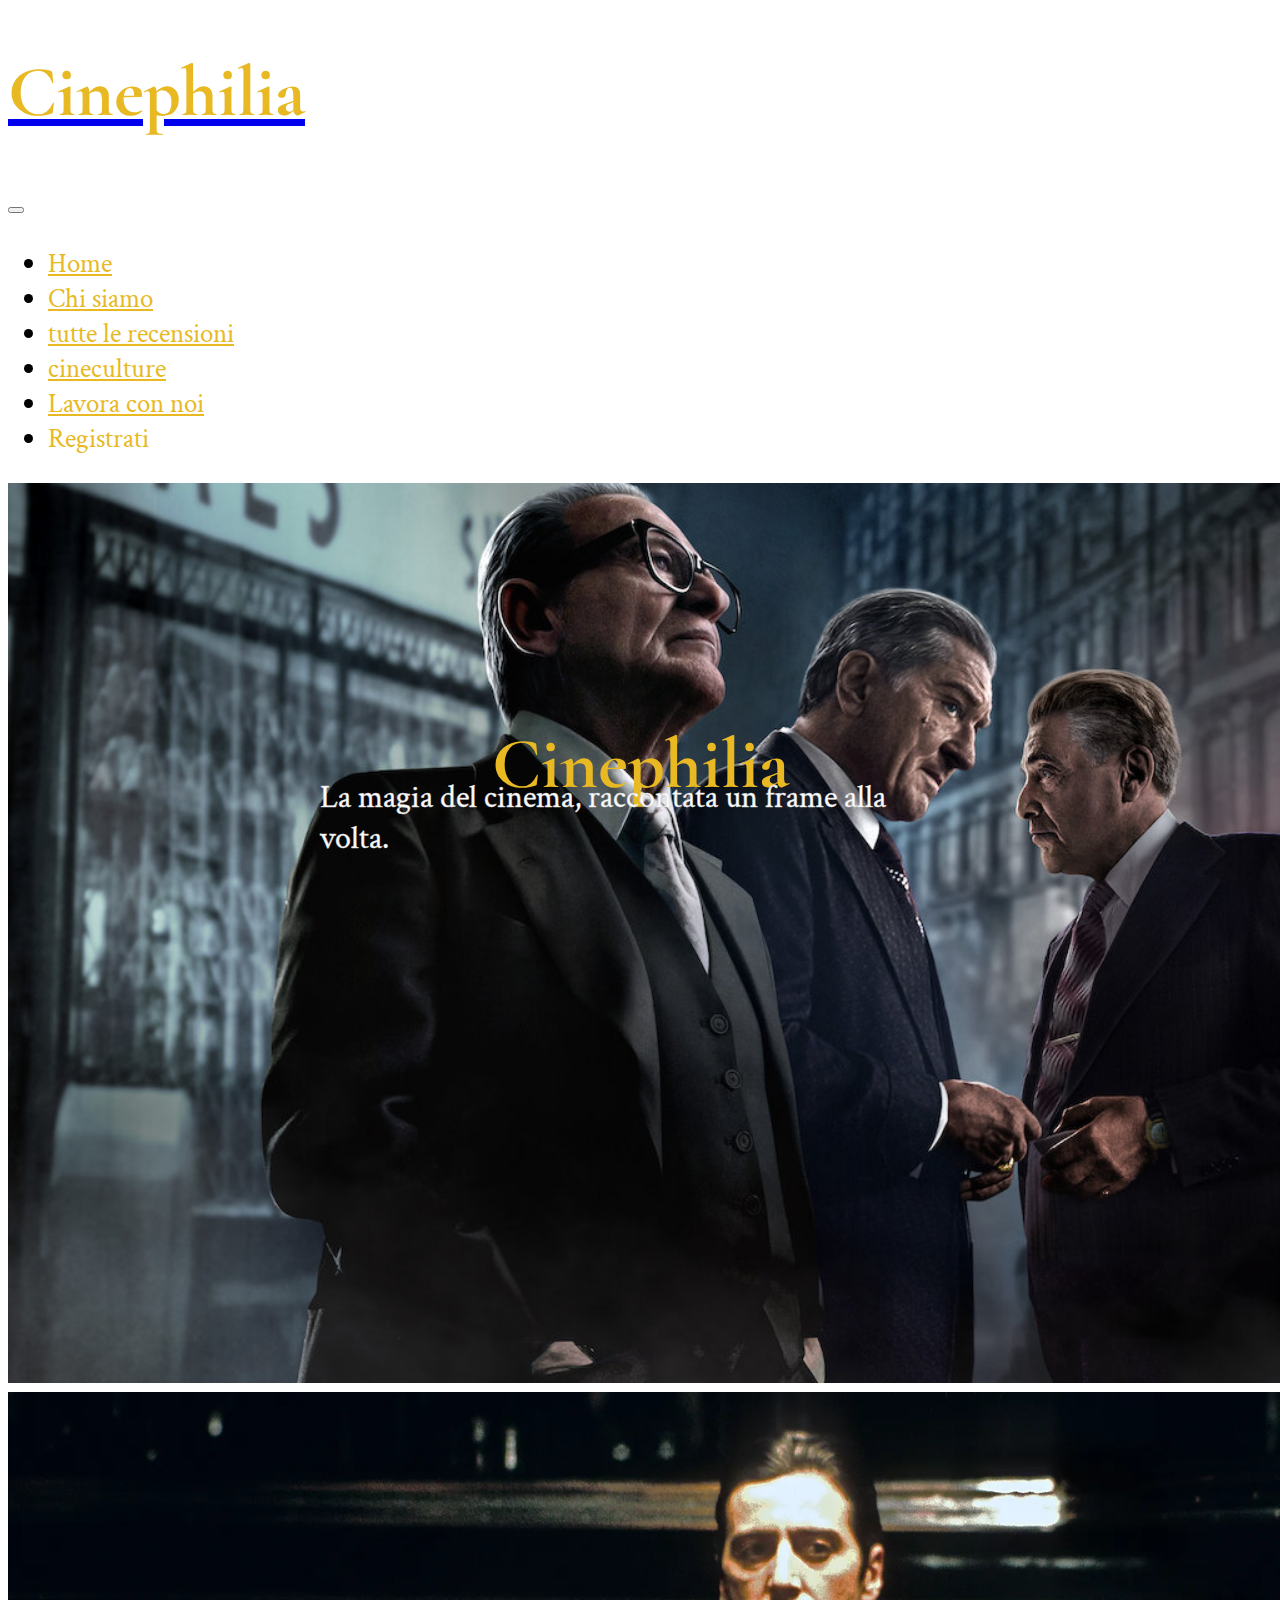
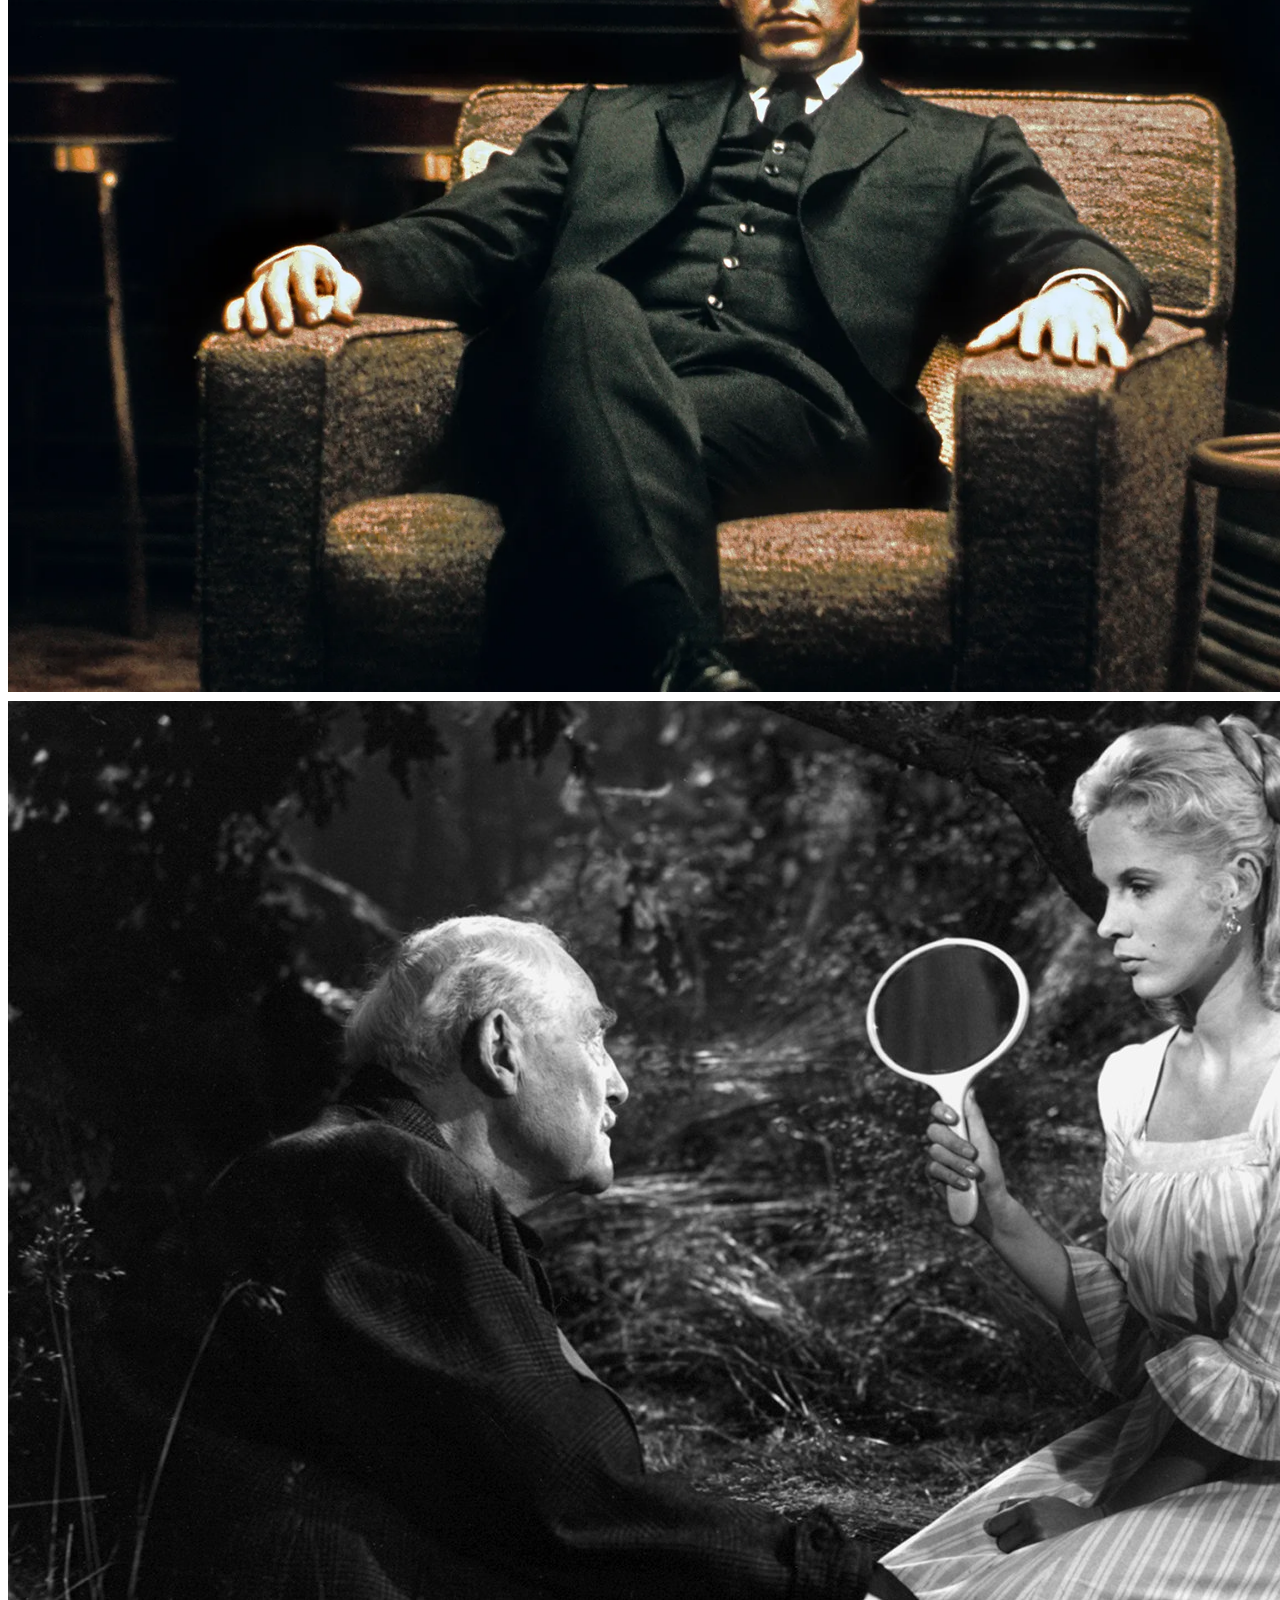
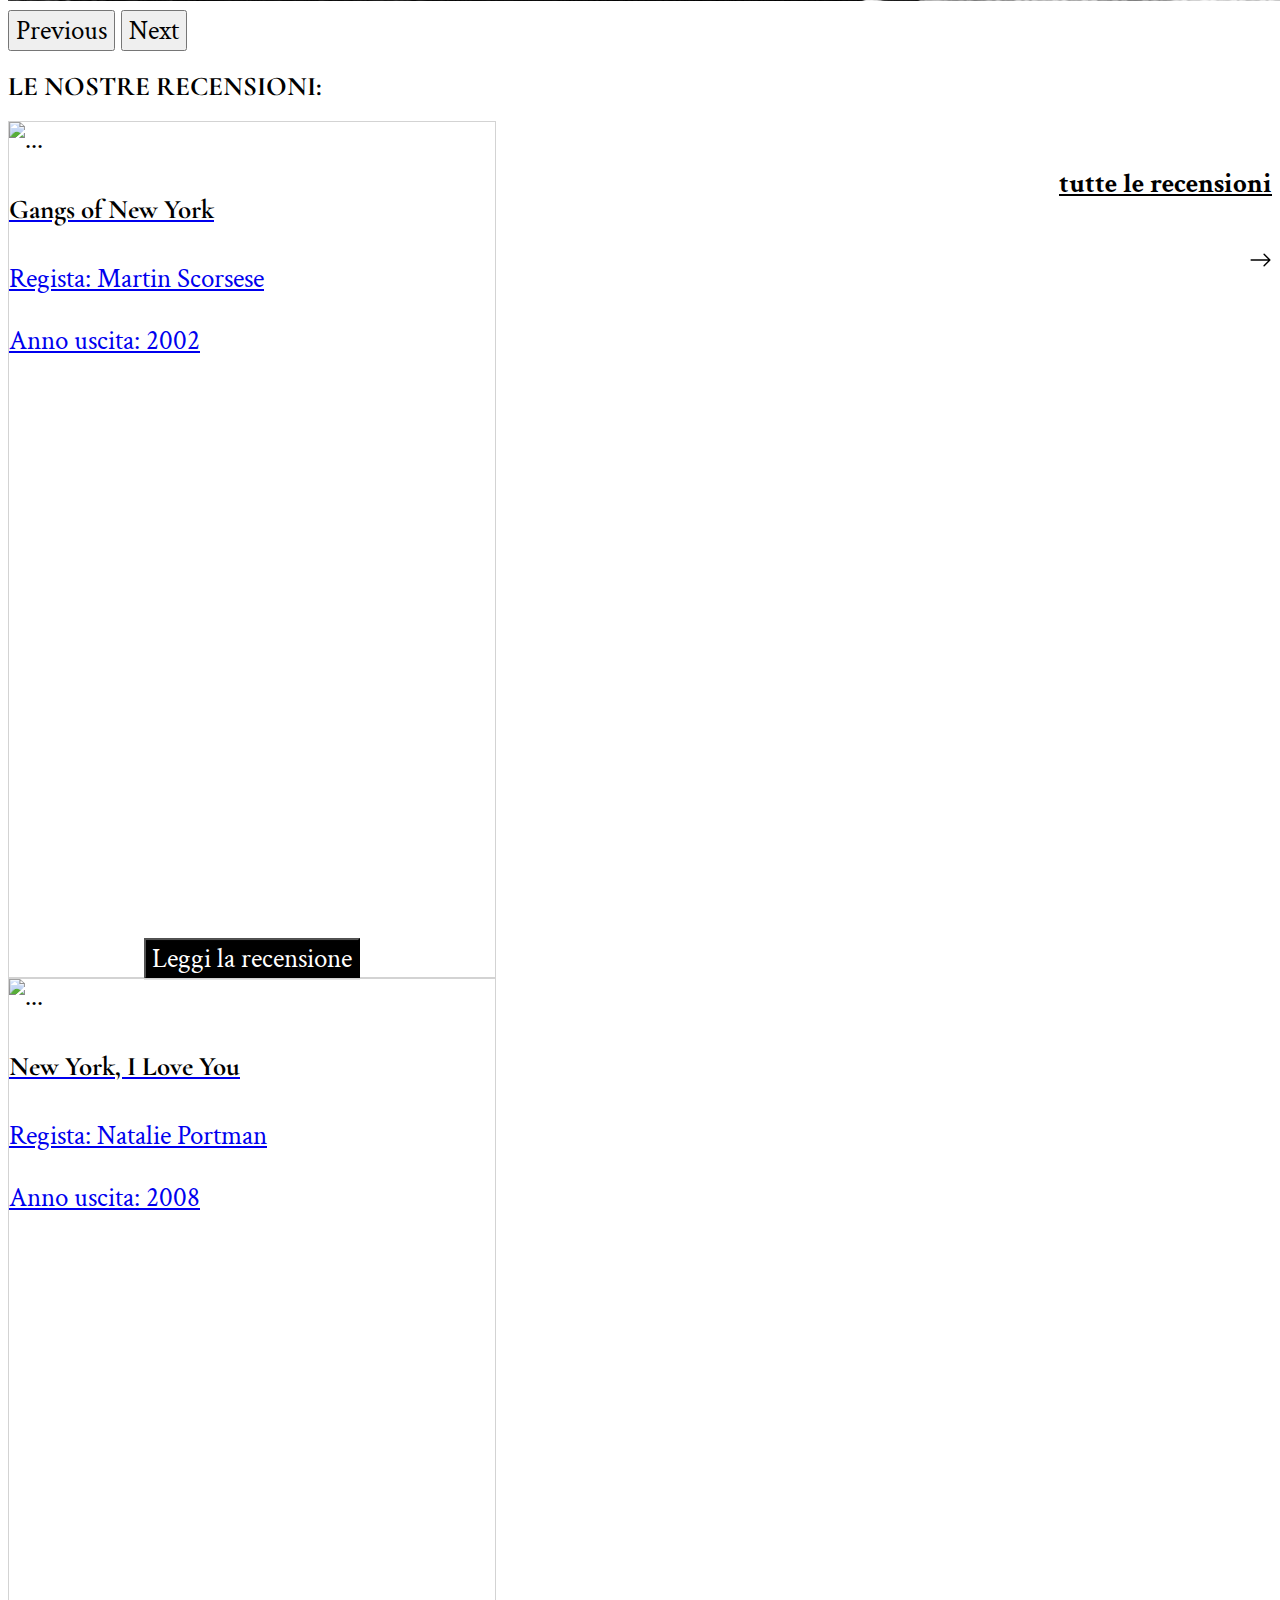
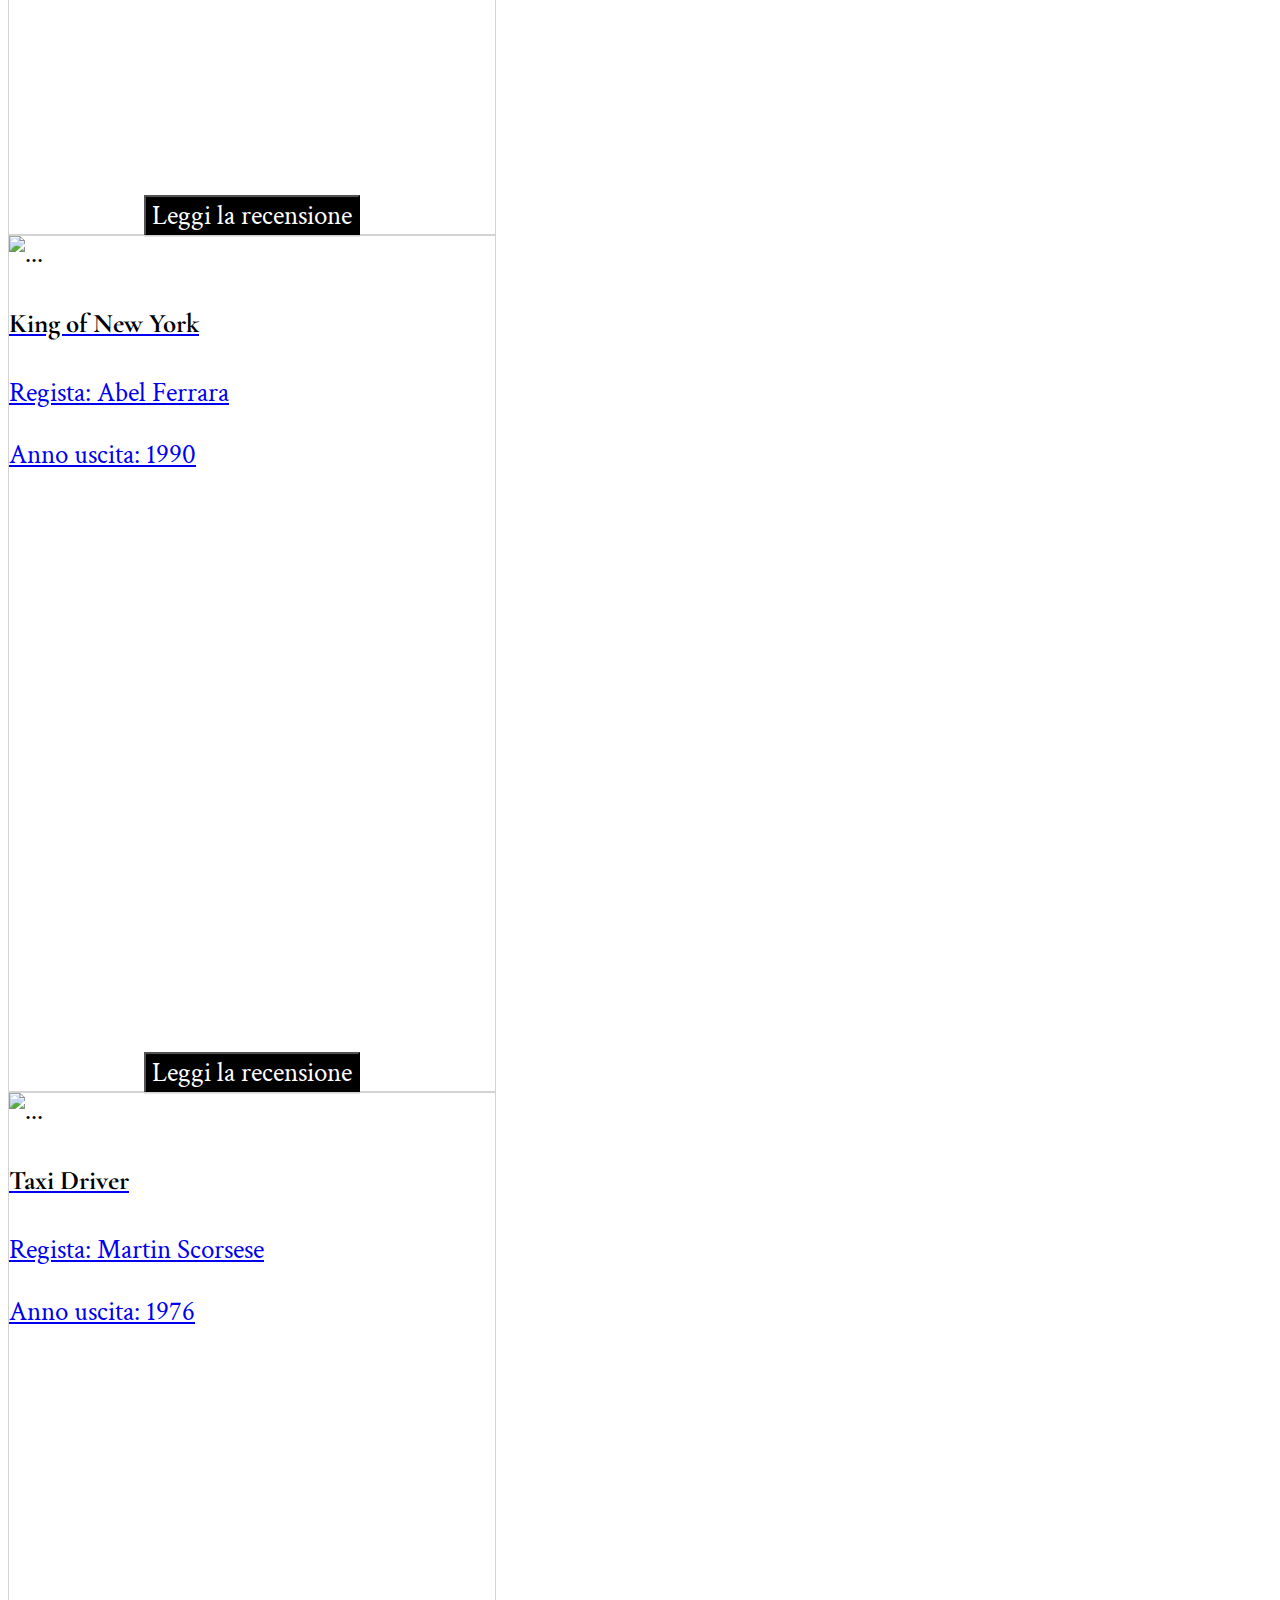
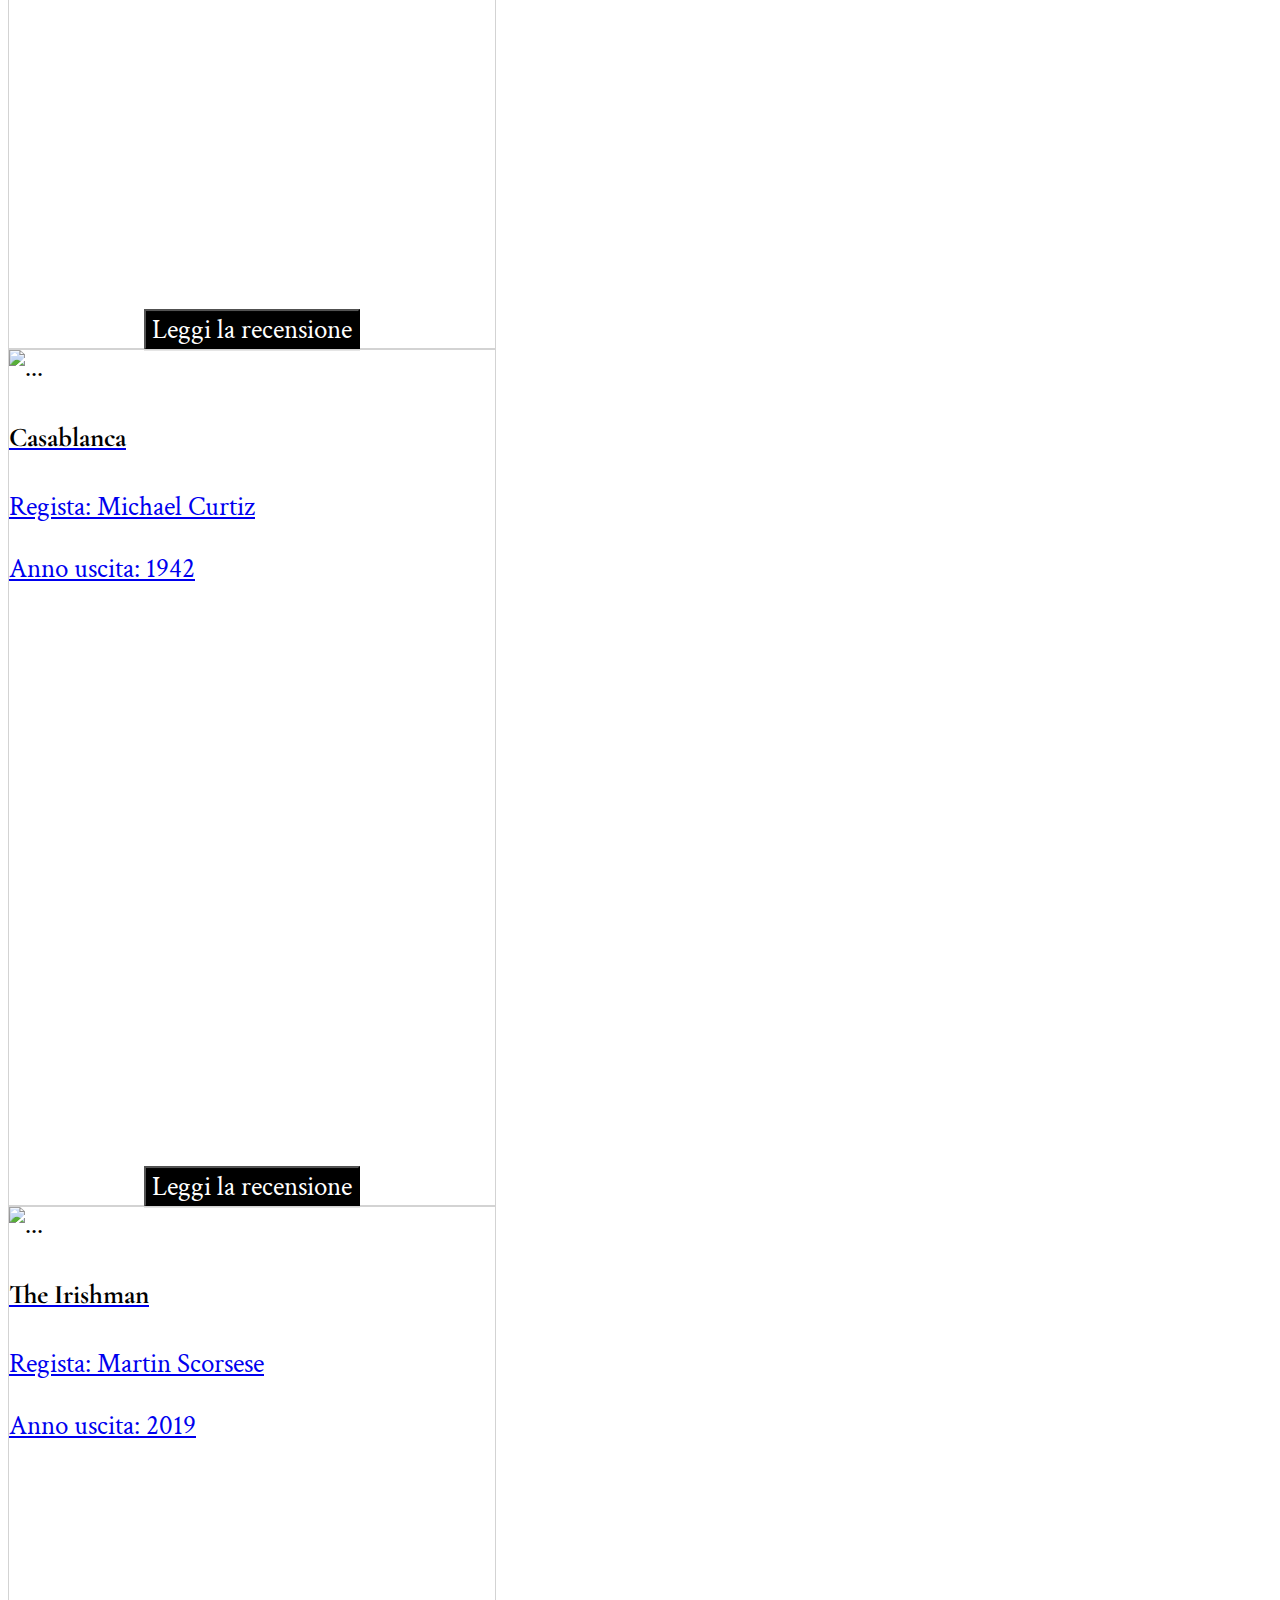
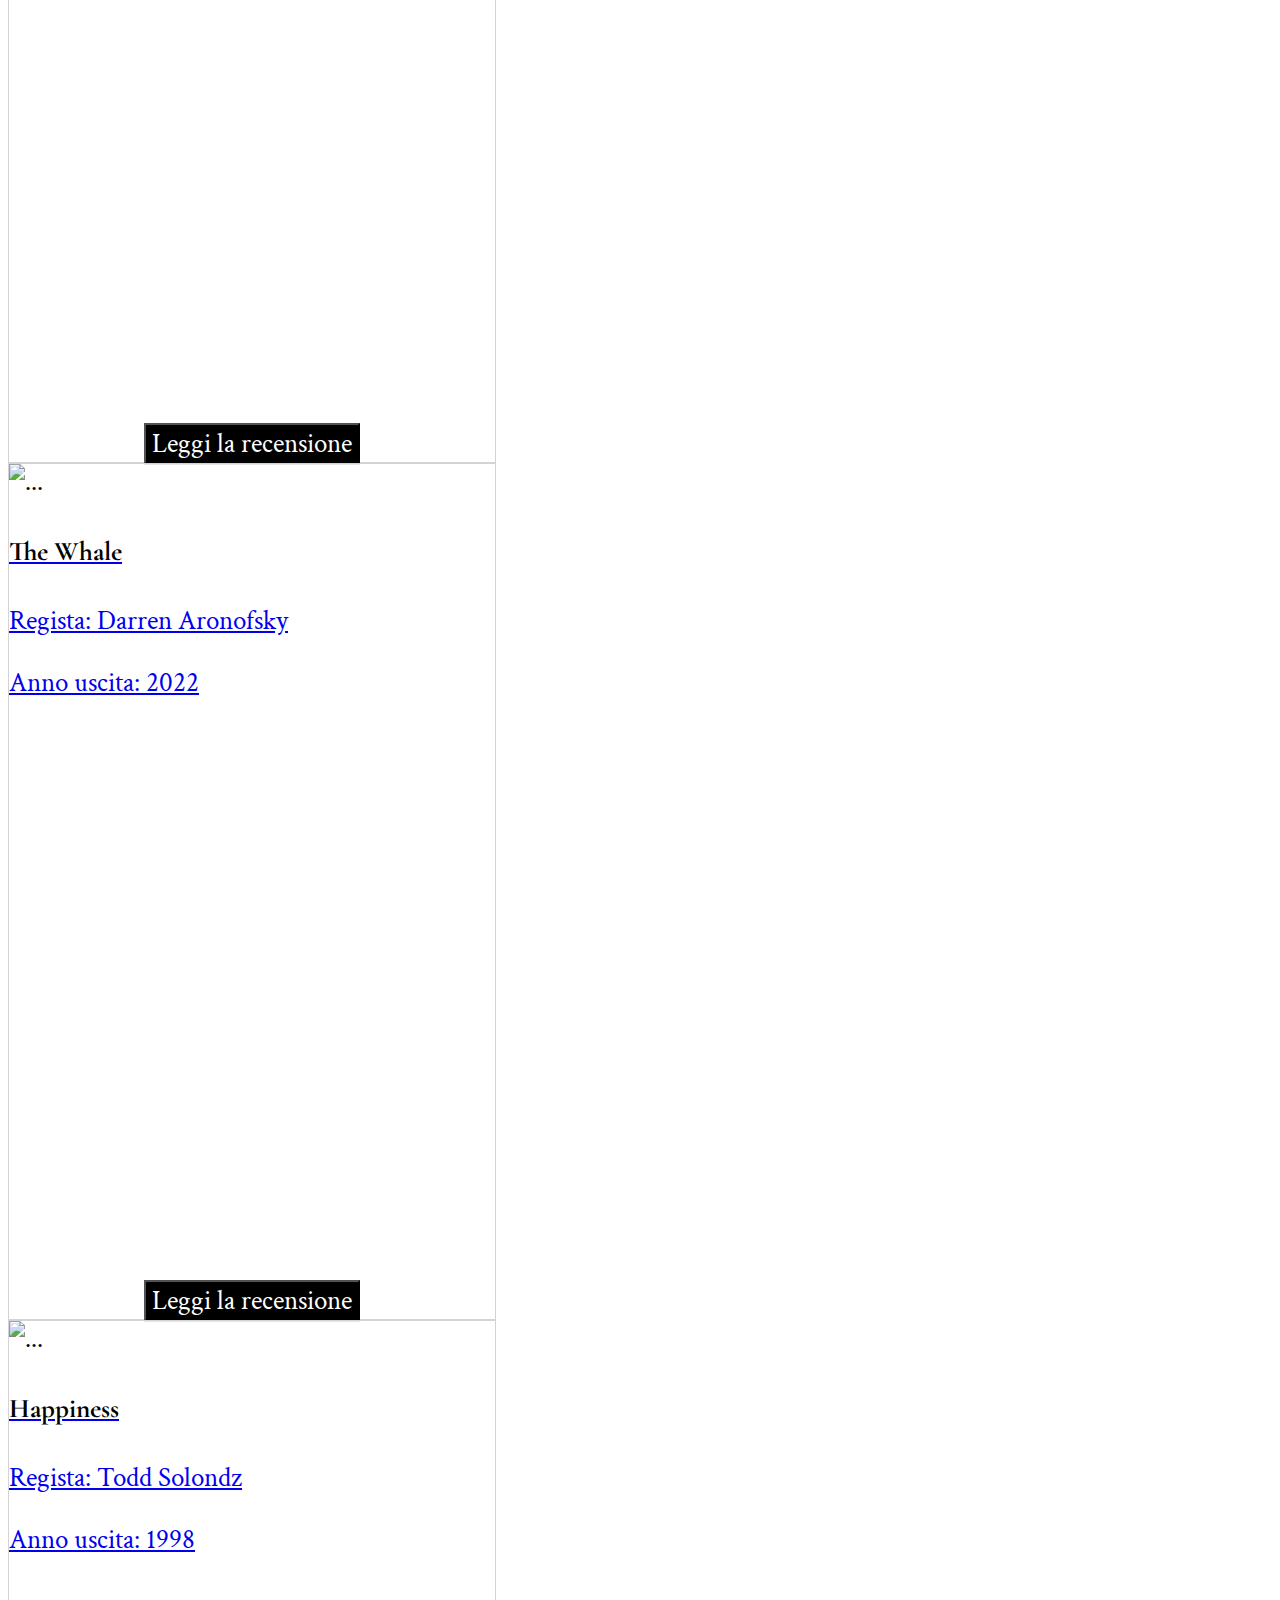
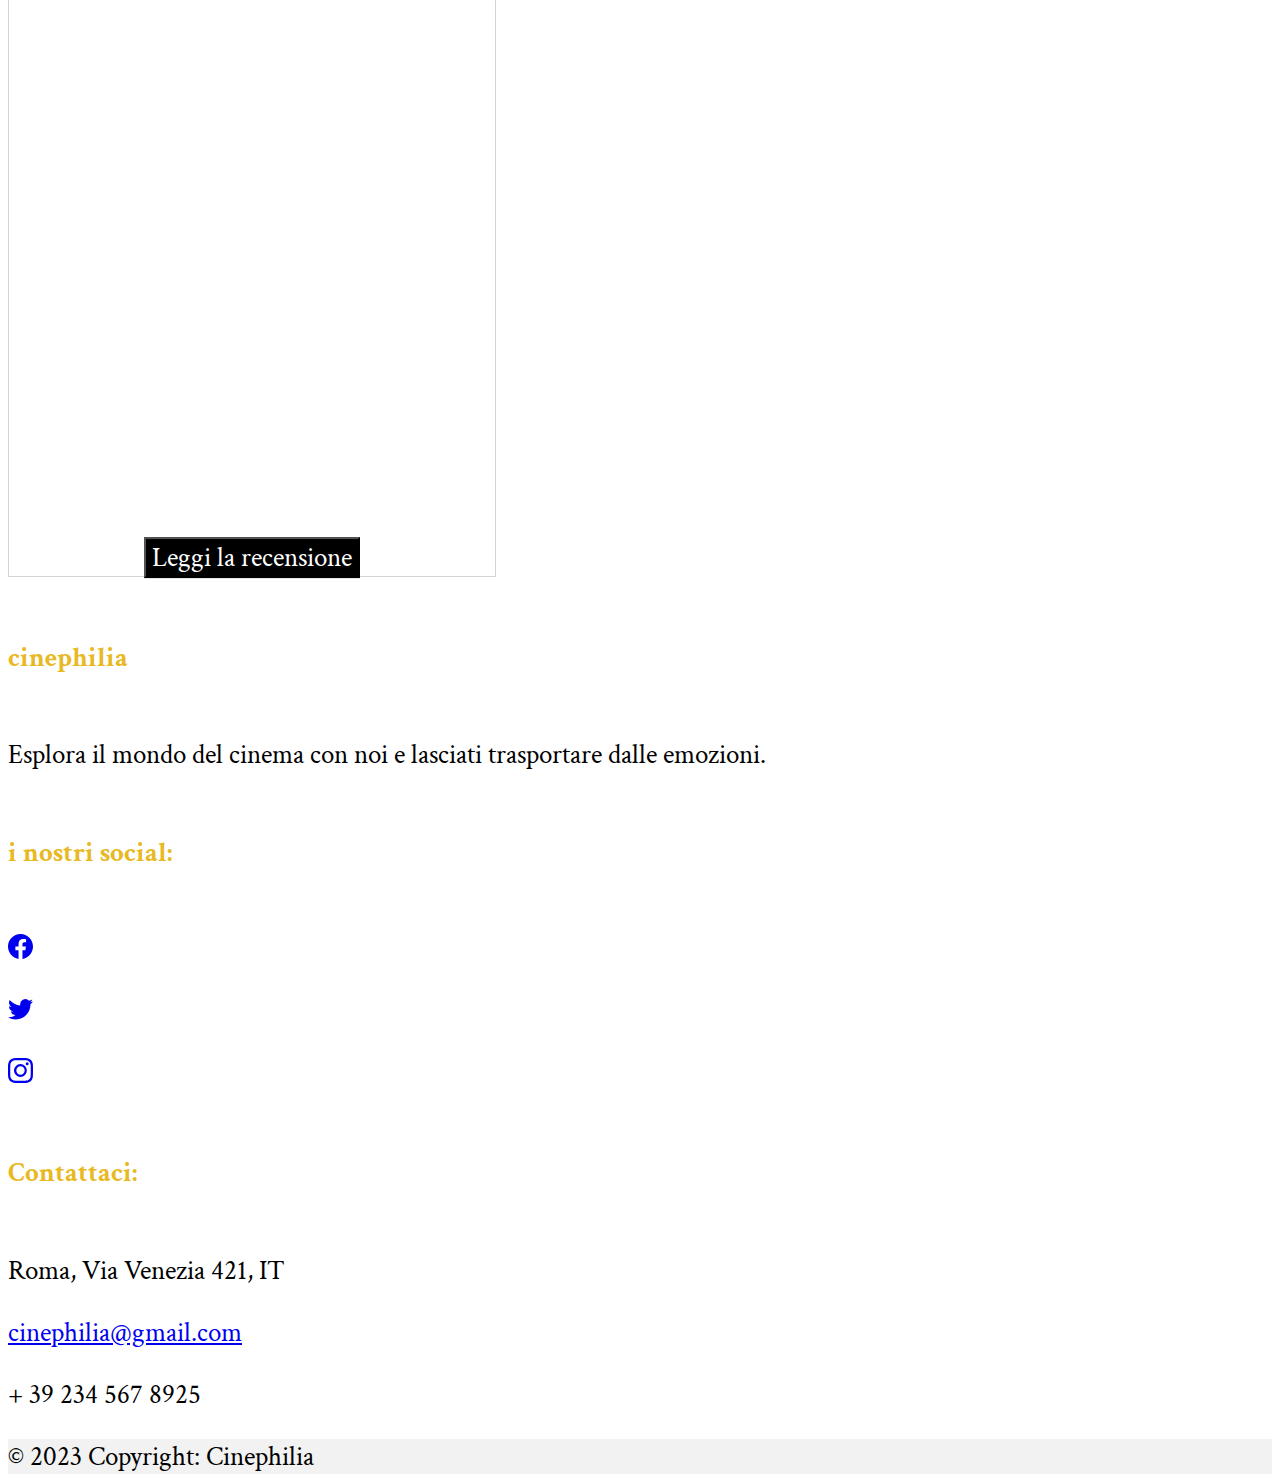
==== index.html @ 63e901d1 "messa online progetto" ====
<!DOCTYPE html>
<html lang="en">
<head>
    <meta charset="UTF-8">
    <meta http-equiv="X-UA-Compatible" content="IE=edge">
    <meta name="viewport" content="width=device-width, initial-scale=1.0">
    <link href="https://cdn.jsdelivr.net/npm/bootstrap@5.3.0-alpha1/dist/css/bootstrap.min.css" rel="stylesheet" integrity="sha384-GLhlTQ8iRABdZLl6O3oVMWSktQOp6b7In1Zl3/Jr59b6EGGoI1aFkw7cmDA6j6gD" crossorigin="anonymous">
    <link rel="stylesheet" href="style.css">
    <title>Cinephilia</title>
    <link rel="icon" type="image/x-icon" href="logosito.png">
    <link rel="preconnect" href="https://fonts.googleapis.com">
    <link rel="preconnect" href="https://fonts.gstatic.com" crossorigin>
    <link href="https://fonts.googleapis.com/css2?family=Crimson+Text&display=swap" rel="stylesheet">
    <link rel="preconnect" href="https://fonts.googleapis.com">
    <link rel="preconnect" href="https://fonts.gstatic.com" crossorigin>
    <link href="https://fonts.googleapis.com/css2?family=Cormorant+Garamond:wght@700&display=swap" rel="stylesheet">
</head>
    <body>
      <!-- titolo sito cliccabile -->
    
      <div class="bg-black text-center border-bottom border-white py-3">
        <a href="homepage.html" class="text-decoration-none">
          <h1 class="fonttitolo mb-0 border-bottom-light colorgold intestazionesito">Cinephilia</h1>
        </a>
      </div>

    <!-- navbar -->
    <nav class="navbar navbar-expand-lg bg-black border-bottom border-white navbarsticky">
      <div class="container-fluid">
        <button class="navbar-toggler tastonavbarmobile" type="button" data-bs-toggle="collapse" data-bs-target="#navbarNav" aria-controls="navbarNav" aria-expanded="false" aria-label="Toggle navigation">
          <span class="navbar-toggler-icon"></span>
        </button>
        <div class="collapse navbar-collapse" id="navbarNav">
          <ul class="navbar-nav mx-auto text-uppercase">
            <li class="nav-item">
              <a class="nav-link colorgold mx-3 navbarlinks" aria-current="page" href="homepage.html">Home</a>
            </li>
            <li class="nav-item">
              <a class="nav-link colorgold mx-3 navbarlinks" href="chisiamo.html">Chi siamo</a>
            </li>
            <li class="nav-item">
              <a class="nav-link colorgold mx-3 navbarlinks" href="tutteLeRecensioni.html">tutte le recensioni</a>
            </li>
            <li class="nav-item">
              <a class="nav-link colorgold mx-3 navbarlinks" href="cineCulture.html">cineculture</a>
            </li>
            <li class="nav-item">
              <a class="nav-link colorgold mx-3 navbarlinks " href="lavoraConNoi.html">Lavora con noi</a>
            </li>
             <li class="nav-item my-auto iconautentenavbar me-0">
              <a class="nav-link colorgold mx-3 navbarlinks iconautentenavbar px-0 me-0" id="user-icon">Registrati</a>
            </li>
          </ul>
        </div>
      </div>
    </nav>
  

    <!-- carosello con immagini -->
    <div id="carouselExampleFade" class="carousel slide carousel-fade">
        <div class="carousel-inner">
          <div class="carousel-item active d-relative">
                <img src="irishman2.jpg " class="d-block w-100 imgcarosello" alt="...">
              </div>
              <div class="carousel-item">
                <img src="padrino2.webp" class="d-block w-100 imgcarosello" alt="...">
              </div>
              <div class="carousel-item">
                <img src="postodellefragole2.jpeg" class="d-block w-100 imgcarosello" alt="...">
              </div>
              <h1 class="colorgold titolocarosello text-center py-3 fonttitolo">Cinephilia</h1>
              <span class="sottotitolocarosello text-white py-2 fontarticoli w-100 text-center">La magia del cinema, raccontata un frame alla volta.</span>
          </div>
        
        <button class="carousel-control-prev" type="button" data-bs-target="#carouselExampleFade" data-bs-slide="prev">
          <span class="carousel-control-prev-icon tastoprevcarosello" ></span>
          <span class="visually-hidden">Previous</span>
        </button>
        <button class="carousel-control-next" type="button" data-bs-target="#carouselExampleFade" data-bs-slide="next">
          <span class="carousel-control-next-icon tastonextcarosello" aria-hidden="true"></span>
          <span class="visually-hidden">Next</span>
        </button>
    </div>
    <!-- titolo sezione articoli -->
    <h1 class="text-center fonttitolo py-3 d-relative">
      LE NOSTRE RECENSIONI:
      
    </h1>
      
    <!-- contenitore con le card creata con javascript -->
      <div class="container containerarticoli px-0"> 
        <!-- card create con js -->
        <div class="col-10 col-sm-12 col-md-12">
          <a href="tutteLeRecensioni.html" class="text-decoration-none w-100 arrowhomepage my-0 mx-0">
            <h5 class="d-inline">tutte le recensioni</h5>
            <svg xmlns="http://www.w3.org/2000/svg" width="23" height="28" fill="currentColor" class="bi bi-arrow-right" viewBox="0 0 16 16">
              <path fill-rule="evenodd" d="M1 8a.5.5 0 0 1 .5-.5h11.793l-3.147-3.146a.5.5 0 0 1 .708-.708l4 4a.5.5 0 0 1 0 .708l-4 4a.5.5 0 0 1-.708-.708L13.293 8.5H1.5A.5.5 0 0 1 1 8z"/>
            </svg>
          </a>
        </div>
        
      </div>

      


<!-- form registrazione utente visibile al click sull'icona utente -->
<div id="registration-form" class="registration-form d-relative" style="display:none;">
  <form onsubmit="return validateForm()" class="rounded-0 px-0 py-0 d-relative formregistrati">
    <a id="close-icon" class="fa fa-times text-decoration-none text-black iconachiusura mx-0 my-0 px-0 py-0"> <!-- icona per chiudere il form -->
      <svg xmlns="http://www.w3.org/2000/svg" width="20" height="20" fill="currentColor" class="bi bi-x-lg mx-1 my-1" viewBox="0 0 16 16">
        <path d="M2.146 2.854a.5.5 0 1 1 .708-.708L8 7.293l5.146-5.147a.5.5 0 0 1 .708.708L8.707 8l5.147 5.146a.5.5 0 0 1-.708.708L8 8.707l-5.146 5.147a.5.5 0 0 1-.708-.708L7.293 8 2.146 2.854Z"/>
      </svg>
    </a> 
    <h2 class="colorgold fontitotlo mt-2">Cinephilia</h2>
    <h4 class="mx-2">Registrati</h4>
    <div class="contenitoreinputform mx-auto">
      <label for="username" class="">Nome utente:</label>
      <input type="text" id="username" name="username" class="rounded-0" required>
      <label for="email" class="">Email:</label>
      <input type="email" id="email" name="email" class="rounded-0" required>
      <label for="password" >Password:</label>
      <input type="password" id="password" name="password" required class="rounded-0">
      <label for="password" class="">Conferma Password:</label>
      <input type="password" id="passwordconfirm" name="passwordconfirm" required class="rounded-0">
      <div class="password-toggle-icon fa fa-eye mostrapassword">Mostra password</div>
      
      <button type="submit" class="rounded-0 py-1 px-3 btn mb-2 mt-5 tastoregistrazione d-block mx-auto">Registrati</button>
      <p>Sei già registrato? <a href="#" id="login-link" class="tastoaccedi mb-0 pb-0">Accedi</a></p>
      <p class="alerterroreregistrazione py-0 mt-0 mb-0 w-100"></p> 
    </div>
  </form>
</div>

<!-- form di login nascosto -->
<div id="login-form" class="registration-form d-relative" style="display:none;">
  
  <form class="d-relative px-0 py-0 rounded-0 formregistrati">
    <a id="close-icon-2" class="fa fa-times text-decoration-none text-black iconachiusura mx-0 my-0 px-0 py-0"> <!-- icona per chiudere il form -->
      <svg xmlns="http://www.w3.org/2000/svg" width="20" height="20" fill="currentColor" class="bi bi-x-lg mx-1 my-1" viewBox="0 0 16 16">
        <path d="M2.146 2.854a.5.5 0 1 1 .708-.708L8 7.293l5.146-5.147a.5.5 0 0 1 .708.708L8.707 8l5.147 5.146a.5.5 0 0 1-.708.708L8 8.707l-5.146 5.147a.5.5 0 0 1-.708-.708L7.293 8 2.146 2.854Z"/>
      </svg>
    </a> 
    <h2 class="colorgold fontitotlo mt-2">Cinephilia</h2>
    <h4 class="mx-2">Accedi</h4>
    <div class="contenitoreinputform mx-auto">
        <label for="email">Email:</label>
        <input type="email" id="email-login" name="email" class="rounded-0" required>
        <label for="password">Password:</label>
        <input type="password" id="password-login" name="password" class="rounded-0" required>
        <div class="password-toggle-icon fa fa-eye mostrapasswordlogin">Mostra password</div>
        <button type="submit" class="rounded-0 py-2 px-3 btn my-2 tastoregistrazione d-block mx-auto mt-5">Accedi</button>
        <p class="pb-3 mb-0">Sei già registrato? <a href="#" id="register-link" class="tastoaccedi">registrati</a></p>
    </div>
  </form>
</div>



    <!-- Footer-->
    <footer class="text-center text-lg-start bg-black pb-2">
      <!-- Section: Links  -->
      <section class="">
        <div class="container text-center text-md-start mt-5">
          <!-- Grid row -->
          <div class="row mt-3">
            <!-- Grid column -->
            <div class="col-10 col-md-3 col-lg-4 col-xl-3 mx-auto mb-4 text-center pt-2">
              <!-- Content -->
              <h6 class="text-uppercase fw-bold mt-4 mb-2">
                <span class="fas fa-gem me-3 colorgold fontitolo">cinephilia</span>
              </h6>
              <p class="text-white fontarticoli">
                Esplora il mondo del cinema con noi e lasciati trasportare dalle emozioni.
              </p>
            </div>
            <!-- Grid column -->

            <!-- Grid column -->
            <div class="col-10 col-md-4 col-lg-3 col-xl-4 mx-auto mb-4 text-center pt-2">
              <!-- Links -->
              <h6 class="text-uppercase colorgold mt-4 mb-3 fw-bold fonttiolo">
                i nostri social:
              </h6>
              <p class="text-center d-inline mx-2">
                 <!-- Facebook -->
                  <a href="https://it-it.facebook.com/" target="_blank" class="text-decoration-none text-white mx-2 py-2">
                    <svg xmlns="http://www.w3.org/2000/svg" width="25" height="25" fill="currentColor" class="bi bi-facebook" viewBox="0 0 16 16">
                      <path d="M16 8.049c0-4.446-3.582-8.05-8-8.05C3.58 0-.002 3.603-.002 8.05c0 4.017 2.926 7.347 6.75 7.951v-5.625h-2.03V8.05H6.75V6.275c0-2.017 1.195-3.131 3.022-3.131.876 0 1.791.157 1.791.157v1.98h-1.009c-.993 0-1.303.621-1.303 1.258v1.51h2.218l-.354 2.326H9.25V16c3.824-.604 6.75-3.934 6.75-7.951z"/>
                    </svg>
                  </a>
                  
              </p>
              <p class="text-center d-inline mx-2">
                <!-- Twitter -->
                <a href="https://twitter.com/?lang=it" target="_blank" class="text-decoration-none text-white mx-2 py-2">
                  <svg xmlns="http://www.w3.org/2000/svg" width="25" height="25" fill="currentColor" class="bi bi-twitter" viewBox="0 0 16 16">
                    <path d="M5.026 15c6.038 0 9.341-5.003 9.341-9.334 0-.14 0-.282-.006-.422A6.685 6.685 0 0 0 16 3.542a6.658 6.658 0 0 1-1.889.518 3.301 3.301 0 0 0 1.447-1.817 6.533 6.533 0 0 1-2.087.793A3.286 3.286 0 0 0 7.875 6.03a9.325 9.325 0 0 1-6.767-3.429 3.289 3.289 0 0 0 1.018 4.382A3.323 3.323 0 0 1 .64 6.575v.045a3.288 3.288 0 0 0 2.632 3.218 3.203 3.203 0 0 1-.865.115 3.23 3.23 0 0 1-.614-.057 3.283 3.283 0 0 0 3.067 2.277A6.588 6.588 0 0 1 .78 13.58a6.32 6.32 0 0 1-.78-.045A9.344 9.344 0 0 0 5.026 15z"/>
                  </svg>
                </a>
                
              </p>
              <p class="text-center d-inline mx-2">
                <!-- Instagram -->
                <a href="https://www.instagram.com/" target="_blank" class="text-decoration-none text-white mx-2 py-2">
                  <svg xmlns="http://www.w3.org/2000/svg" width="25" height="25" fill="currentColor" class="bi bi-instagram" viewBox="0 0 16 16">
                    <path d="M8 0C5.829 0 5.556.01 4.703.048 3.85.088 3.269.222 2.76.42a3.917 3.917 0 0 0-1.417.923A3.927 3.927 0 0 0 .42 2.76C.222 3.268.087 3.85.048 4.7.01 5.555 0 5.827 0 8.001c0 2.172.01 2.444.048 3.297.04.852.174 1.433.372 1.942.205.526.478.972.923 1.417.444.445.89.719 1.416.923.51.198 1.09.333 1.942.372C5.555 15.99 5.827 16 8 16s2.444-.01 3.298-.048c.851-.04 1.434-.174 1.943-.372a3.916 3.916 0 0 0 1.416-.923c.445-.445.718-.891.923-1.417.197-.509.332-1.09.372-1.942C15.99 10.445 16 10.173 16 8s-.01-2.445-.048-3.299c-.04-.851-.175-1.433-.372-1.941a3.926 3.926 0 0 0-.923-1.417A3.911 3.911 0 0 0 13.24.42c-.51-.198-1.092-.333-1.943-.372C10.443.01 10.172 0 7.998 0h.003zm-.717 1.442h.718c2.136 0 2.389.007 3.232.046.78.035 1.204.166 1.486.275.373.145.64.319.92.599.28.28.453.546.598.92.11.281.24.705.275 1.485.039.843.047 1.096.047 3.231s-.008 2.389-.047 3.232c-.035.78-.166 1.203-.275 1.485a2.47 2.47 0 0 1-.599.919c-.28.28-.546.453-.92.598-.28.11-.704.24-1.485.276-.843.038-1.096.047-3.232.047s-2.39-.009-3.233-.047c-.78-.036-1.203-.166-1.485-.276a2.478 2.478 0 0 1-.92-.598 2.48 2.48 0 0 1-.6-.92c-.109-.281-.24-.705-.275-1.485-.038-.843-.046-1.096-.046-3.233 0-2.136.008-2.388.046-3.231.036-.78.166-1.204.276-1.486.145-.373.319-.64.599-.92.28-.28.546-.453.92-.598.282-.11.705-.24 1.485-.276.738-.034 1.024-.044 2.515-.045v.002zm4.988 1.328a.96.96 0 1 0 0 1.92.96.96 0 0 0 0-1.92zm-4.27 1.122a4.109 4.109 0 1 0 0 8.217 4.109 4.109 0 0 0 0-8.217zm0 1.441a2.667 2.667 0 1 1 0 5.334 2.667 2.667 0 0 1 0-5.334z"/>
                  </svg>
                </a>
                
              </p>
            </div>
            <!-- Grid column -->

            <!-- Grid column -->
            <div class="col-md-4 col-lg-3 col-xl-3 mx-auto mb-md-0 mb-4 text-white text-center pt-2">
              <!-- Links -->
              <h6 class="text-uppercase fw-bold mt-4 mb-2 colorgold fonttiolo">Contattaci:</h6>
              <p> Roma, Via Venezia 421, IT</p>
              <p>
                
                <a href="https://mail.google.com/" class="text-decoration-none text-white">
                  cinephilia@gmail.com
                </a>
                
              </p>
              <p> + 39 234 567 8925</p>
            </div>
            <!-- Grid column -->
          </div>
          <!-- Grid row -->
        </div>
      </section>
      <!-- Section: Links  -->

      <!-- Copyright -->
      <div class="text-center p-4 text-white" style="background-color: rgba(0, 0, 0, 0.05);">
        © 2023 Copyright:
        <a class="text-decoration-none fw-bold text-white">Cinephilia</a>
      </div>
      <!-- Copyright -->
    </footer>
    <!-- Footer -->
    

      <script src="https://cdn.jsdelivr.net/npm/bootstrap@5.3.0-alpha1/dist/js/bootstrap.bundle.min.js" integrity="sha384-w76AqPfDkMBDXo30jS1Sgez6pr3x5MlQ1ZAGC+nuZB+EYdgRZgiwxhTBTkF7CXvN" crossorigin="anonymous"></script>
      <script src="homepage.js"></script>
    </body>
</html>
---- style.css ----
*{
  font-family: 'Crimson Text', serif;
  font-size: 3vh;
}
.fontarticoli {
    font-family: 'Crimson Text', serif;
    font-size: 3vh;
  }
.fonttitolo{
    font-family: 'Cormorant Garamond', serif;
  }
.colorblack{
    color: black;
}
.colorgold{
    color: #e8b923;
}
.intestazionesito{
  font-size: 8vh;
}
.caroselloheader{
    height: 50vh;
}
.imgcarosello{
  height: 100vh;
  object-fit: cover;
  object-position: center top;
}
.tasticarosello{
  margin: 0%;
  text-shadow: 30px black;
  color: black;
}
.titolocarosello{
  position: absolute;
  left: 50%;
  transform: translate(-50%, -50%);
  bottom: 0;
  z-index: 1;
  font-size: 8vh ;
}
.sottotitolocarosello{
  color: white;
  position: absolute;
  left: 50%;
  transform: translate(-50%, -50%);
  bottom: 0;
  z-index: 1;
  -webkit-text-stroke: 0.5px lightgray;
  font-size: 3.5vh;
}
.cardarticolo{
  border-radius: 0;
  border: 1px solid lightgray;
  position: relative;
  height: 95vh;
  cursor: pointer;
}

.cardarticolo:hover{
  transition: 0.4s;
  box-shadow: 2px 2px 2px 2px rgb(225, 225, 225);
}
.contenitorebuttoncardrecensioni{
  padding: 0%;
  position:absolute;
  bottom: 0;
  left: 50%;
  transform: translate(-50%, 5%);
}
.titolocard{
  color: black;
}
.titolocard:hover{
  color: #e8b923;   
}
.imgcardarticolo{
  height: 65%;
  width: 100%;
}
.tastocardrecensioni{
  background-color: black;
  color: white;
}
.tastocardrecensioni:hover{
  background-color: white;
  color: black;
  border: 1px solid black;
}
.containerfotochisiamo{
  background-image: url(cultscene.jpg);
  height: 70vh;
  background-repeat: no-repeat;
  background-position: center center;
  background-size: cover;
}
.linklavoraconnoi{
  text-decoration: none;
}
.linklavoraconnoi:hover{
  text-decoration: underline;
}
.containerfotolavoraconnoi{
  background-image: url('Brody-Truffaut.webp');
  height: 70vh;
  background-repeat: no-repeat;
  background-position: center center;
  background-size: cover;
}
#user-icon {
  cursor: pointer;
}
#registration-form {
  display: none;
}
.registration-form {
  z-index: 1;
  display: flex;
  justify-content: center;
  align-items: center;
  position: fixed;
  top: 0;
  left: 0;
  right: 0;
  bottom: 0;
  background-color: rgba(0, 0, 0, 0.5);
}

.registration-form form {
  background-color: #fff;
  padding: 20px;
  border-radius: 5px;
  box-shadow: 0 0 10px rgba(0, 0, 0, 0.5);
  text-align: center;
}

.registration-form form h2 {
  margin-top: 0;
}

.registration-form form label {
  display: block;
  margin-bottom: 5px;
  text-align: left;
}

.registration-form form input {
  display: block;
  width: 100%;
  margin-bottom: 10px;
  padding: 5px;
  border-radius: 5px;
  border: 1px solid #ccc;
}
.linkfooter{
  text-decoration: none;
  margin-top: 10vh;
}
.linkfooter:hover{
  color: white;
}
.arrowhomepage{
 float: right;
 color: black;
 text-align: right;
}
.arrowhomepage:hover{
  color: #e8b923;
}
.navbarlinks:hover{
  transition: color 0.3s ease-in-out;
  color: white;
}
.iconautentenavbar{
  background: transparent;
}
@media screen and (max-width: 692px) {
   .containerarticoli{
    width: 90vw;
  }
}
.navbar-toggler-icon {
  background-image: url("data:image/svg+xml,%3csvg viewBox='0 0 30 30' xmlns='http://www.w3.org/2000/svg'%3e%3cpath stroke='%23e8b923' stroke-width='2' stroke-linecap='round' stroke-miterlimit='10' d='M4 7h22M4 15h22M4 23h22'/%3e%3c/svg%3e");
}
.navbar-toggler:hover .navbar-toggler-icon {
  background-image: url("data:image/svg+xml,%3csvg viewBox='0 0 30 30' xmlns='http://www.w3.org/2000/svg'%3e%3cpath stroke='rgba(255, 255, 255, 1)' stroke-width='2' stroke-linecap='round' stroke-miterlimit='10' d='M4 7h22M4 15h22M4 23h22'/%3e%3c/svg%3e");
}
.tastonextcarosello{
  background-image: url("data:image/svg+xml,%3csvg xmlns='http://www.w3.org/2000/svg' viewBox='0 0 16 16'%3e%3cpath d='M4.646 1.646a.5.5 0 0 1 .708 0l6 6a.5.5 0 0 1 0 .708l-6 6a.5.5 0 0 1-.708-.708L10.293 8 4.646 2.354a.5.5 0 0 1 0-.708z' fill='%23ffd700'/%3e%3c/svg%3e");
}
.tastoprevcarosello{
  background-image: url("data:image/svg+xml,%3csvg xmlns='http://www.w3.org/2000/svg' viewBox='0 0 16 16'%3e%3cpath d='M11.354 1.646a.5.5 0 0 1 0 .708L5.707 8l5.647 5.646a.5.5 0 0 1-.708.708l-6-6a.5.5 0 0 1 0-.708l6-6a.5.5 0 0 1 .708 0z' fill='%23ffd700'/%3e%3c/svg%3e");
}
.iconachiusura{
  float: right;
  cursor: pointer;
}
.formregistrati{
  width: 45vw;
}
.contenitoreinputform{
  width: 40vw;
}
@media screen and (max-width: 700px) {
  .formregistrati{
    width: 70vw;
  }
}
@media screen and (max-width: 700px) {
  .contenitoreinputform{
    width: 60vw;
  }
}

.tastoregistrazione{
  color: white;
  background-color: black;
}
.tastoregistrazione:hover{
  color: black;
  background-color: white;
  border: 1px solid black;
}
.tastoaccedi{
  text-decoration: none;
  color: black;
}
.tastoaccedi:hover{
  text-decoration: underline;
  color: black;
}
.alerterroreregistrazione{
  color: red;
  font-size: 2.6vh;
}
.mostrapassword{
  float: right;
  display: block;
  cursor: pointer;
}
.mostrapasswordlogin{
  float: right;
  display: block;
  cursor: pointer;
}
.fromricercaarticoli{
  width: 15%;
}
.iconasearchnavbar{
  position: absolute;
  transform: translate(-50%, -50%);
  right: 0;
  top: 50%;
  cursor: pointer;
  color: #e8b923;
}
.arrowhomepage{
  float: right;
}
.cardarticolocineculture{
  width: 100vw;
  height: 100vh;
  border: 1px solid lightgray;
  cursor: pointer;
}
.cardarticolocineculturecorrelati{
  width: 100vw;
  height: 100vh;
  border: 1px solid lightgray;
  cursor: pointer;
}
.cardarticolocineculturecorrelati:hover{
  transition: 0.4s;
  box-shadow: 2px 2px 2px 2px rgb(225, 225, 225);
  
}
@media screen and (max-width: 1200px) {
  .cardarticolocineculture{
    width: 100vw;
    height: 130vh;
    border: 1px solid lightgray;
    cursor: pointer;
  }
}
@media screen and (max-width: 1100px) {
  .cardarticolocineculture{
    width: 100vw;
    height: 130vh;
    border: 1px solid lightgray;
    cursor: pointer;
  }
}
@media screen and (max-width: 900px) {
  .cardarticolocineculture{
    width: 100vw;
    height: 100vh;
    border: 1px solid lightgray;
    cursor: pointer;
  }
}
@media screen and (max-width: 800px) {
  .cardarticolocineculture{
    width: 100vw;
    height: 100vh;
    border: 1px solid lightgray;
    cursor: pointer;
  }
}
.cardarticolocineculture:hover{
  transition: 0.4s;
  box-shadow: 2px 2px 2px 2px rgb(225, 225, 225); 
}
.imgarticolocineculture{
  width: 100%;
  height: 50%;
  object-fit: cover;
  object-position: center center;
}
.contenitoretastorecensionecineculture{
  position:absolute;
  bottom: 0;
  left: 50%;
  transform: translate(-50%, -50%);
}
.tastorecensionecineculture{
  margin-bottom: 0;
  background-color: black;
  color: white;
}
.tastorecensionecineculture:hover{
  margin-bottom: 0;
  background-color: white;
  color: black;
  border: 1px solid black;
}
.titolocardcineculture{
  cursor: pointer;
  margin-top: 0.8vh;
  color: black;
}
.titolocardcineculture:hover{
  color: #e8b923;
}
.imgarticolosingolocineculture{
  width: 80%;
  height: 90vh;
}
@media screen and (max-width: 1000px) {
  .imgarticolosingolocineculture{
    width: 100%;
    height: 90vh;
  }
}
@media screen and (max-width: 850px) {
  .imgarticolosingolocineculture{
    width: 100%;
    height: 60vh;
  }
}
.search-bar {
  position: fixed;
  top: 50%;
  left: 50%;
  transform: translate(-50%, -50%);
  z-index: 1; 
}  
.buttonsearchbar{
  background-color: black;
  color: #e8b923;
  width: 5vw;
}
.buttonsearchbar:hover{
  color: black;
  background-color: white;
  border: 3px solid black;
}
.contenitoresearchbar{
  color: black;
  width: 35vw;
  height: 10vh;
  border-radius: 0;
}
.contenitoresearchbar > input{
  outline: none !important;
  box-shadow: none !important;
  border: 1px solid black !important;
}
.col {
  display: block;
}
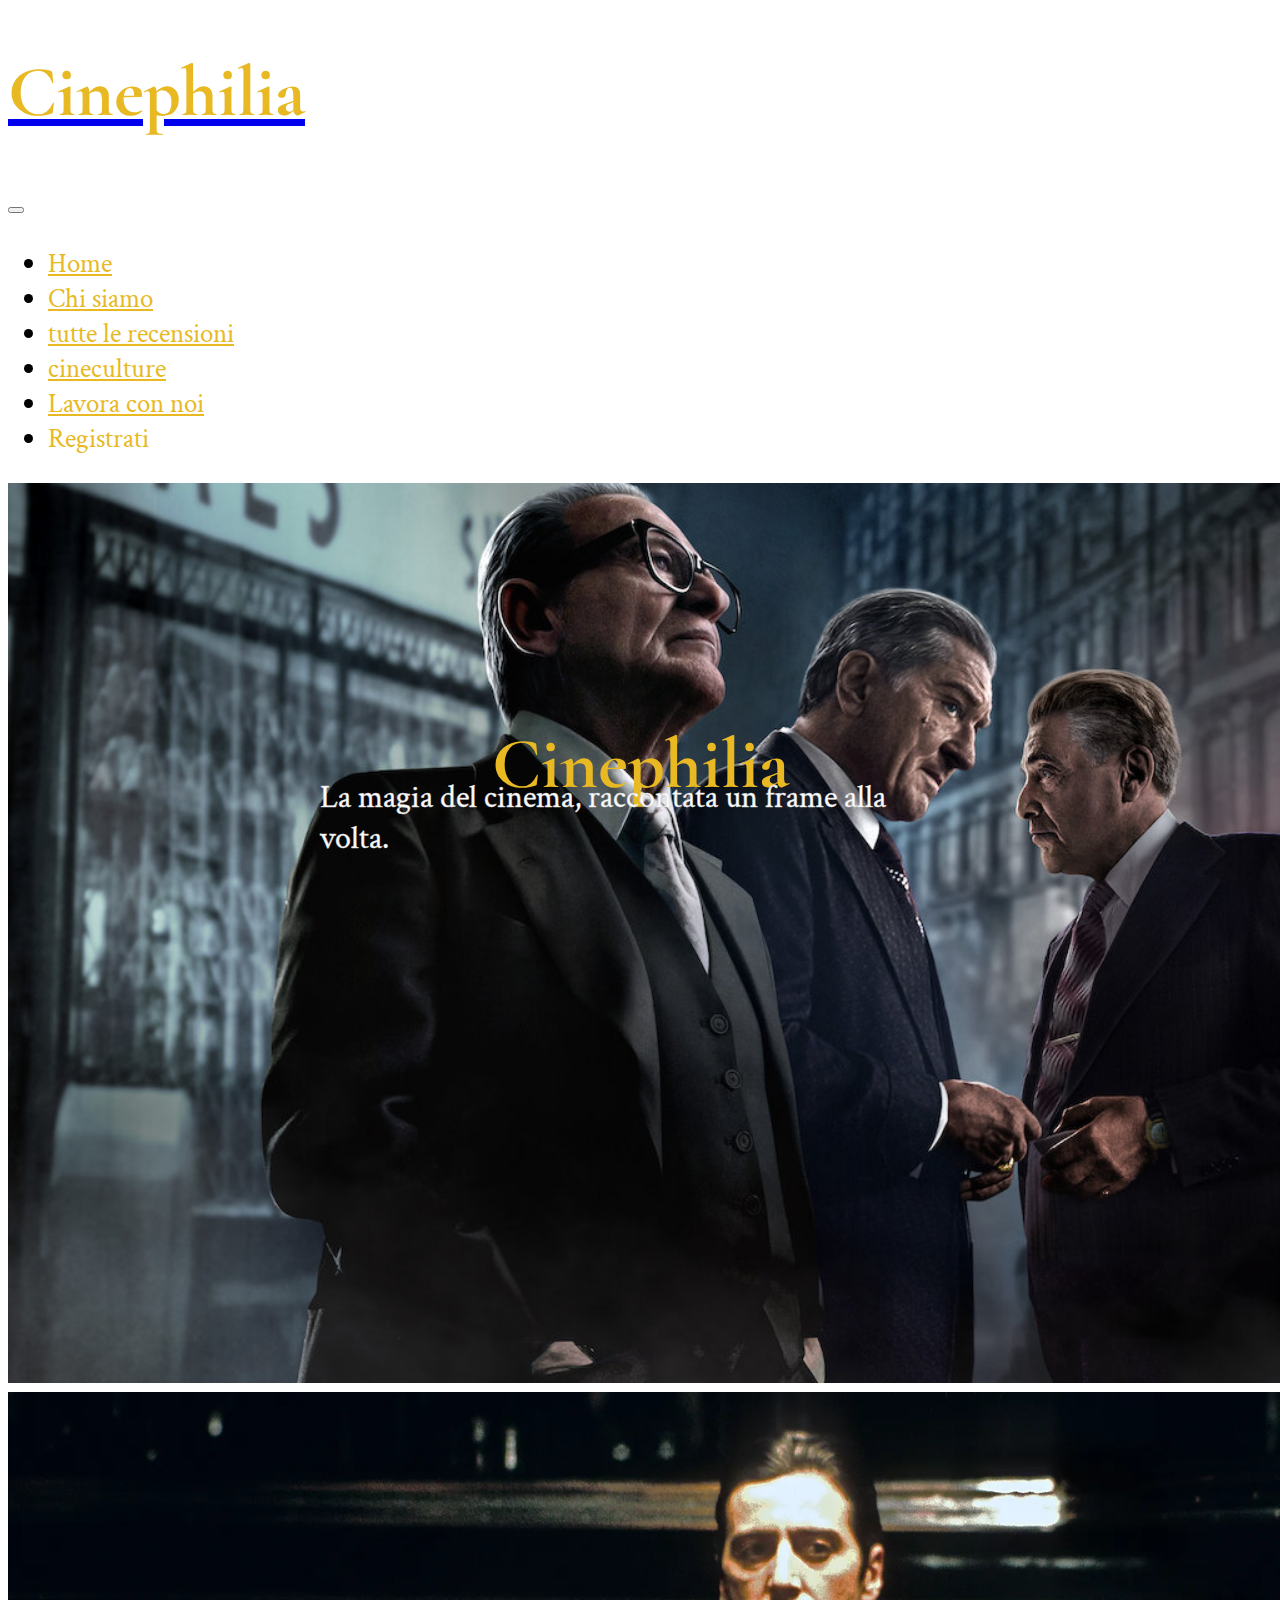
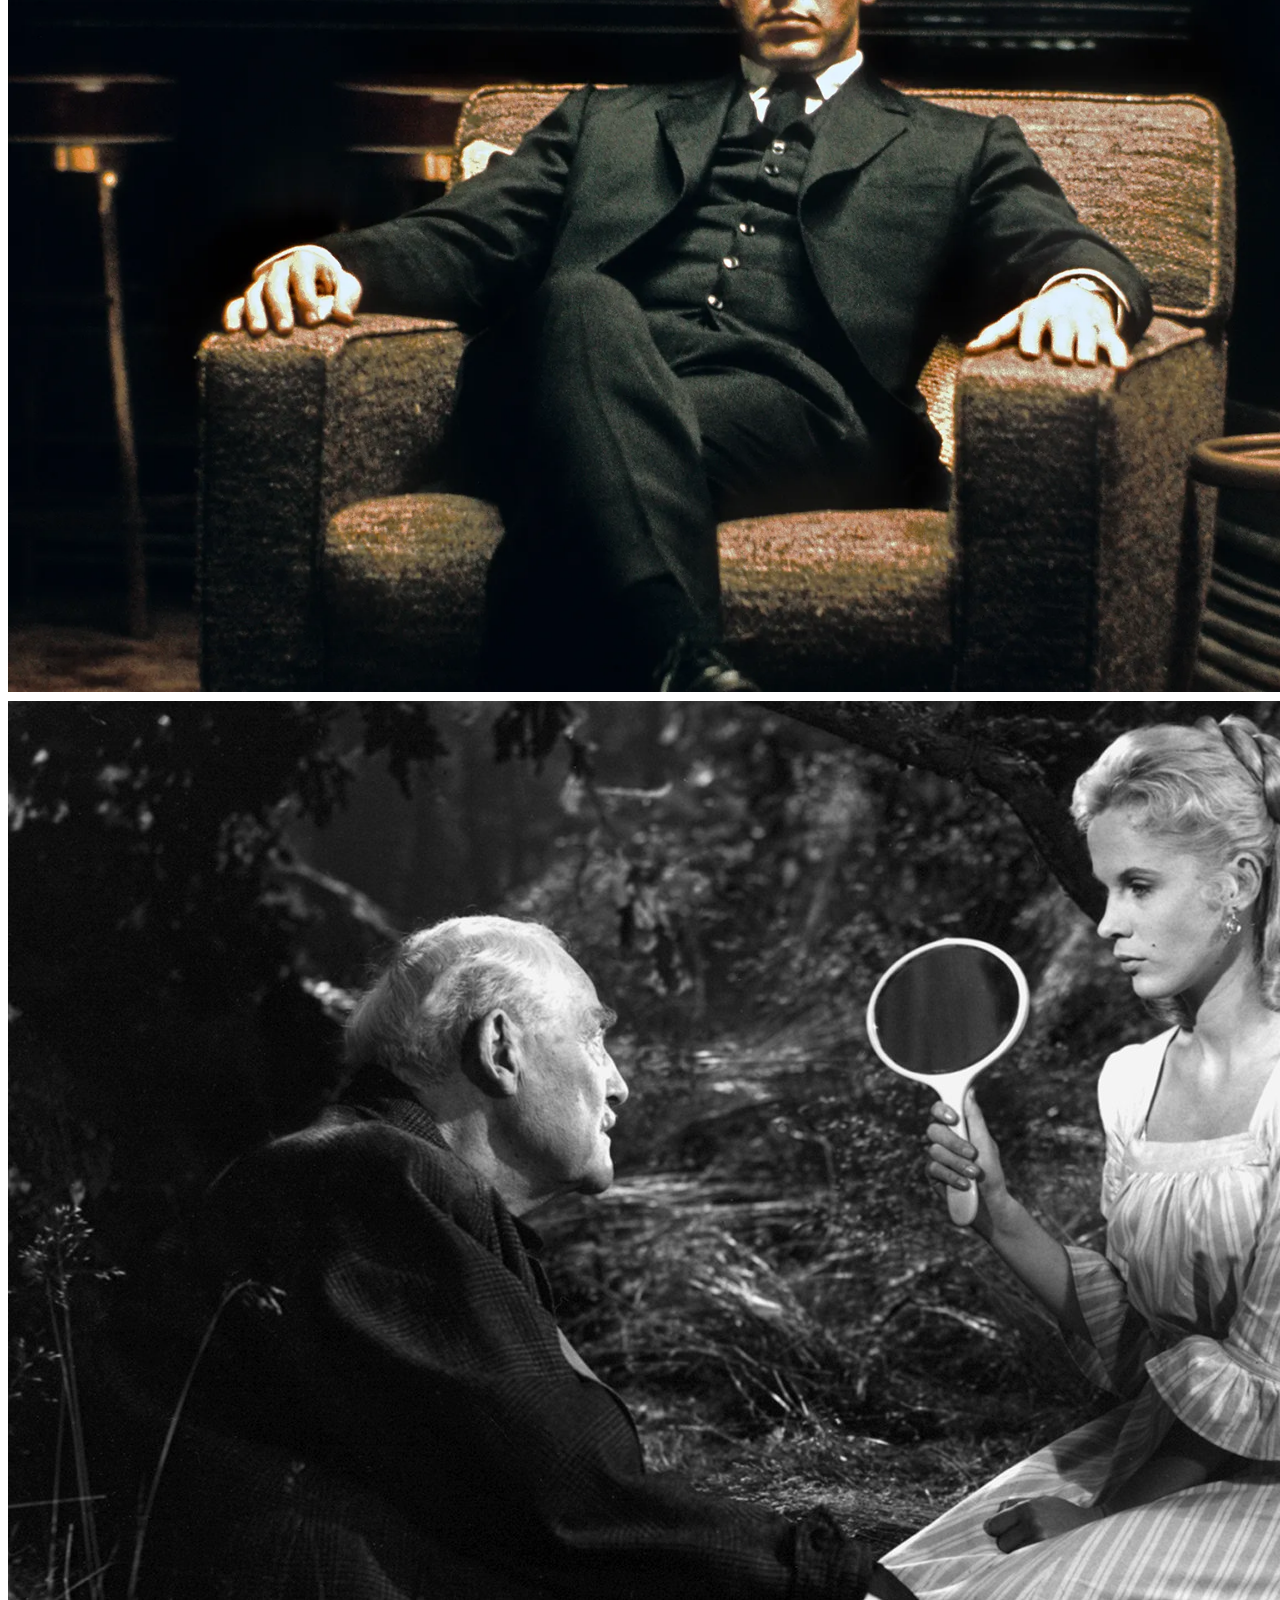
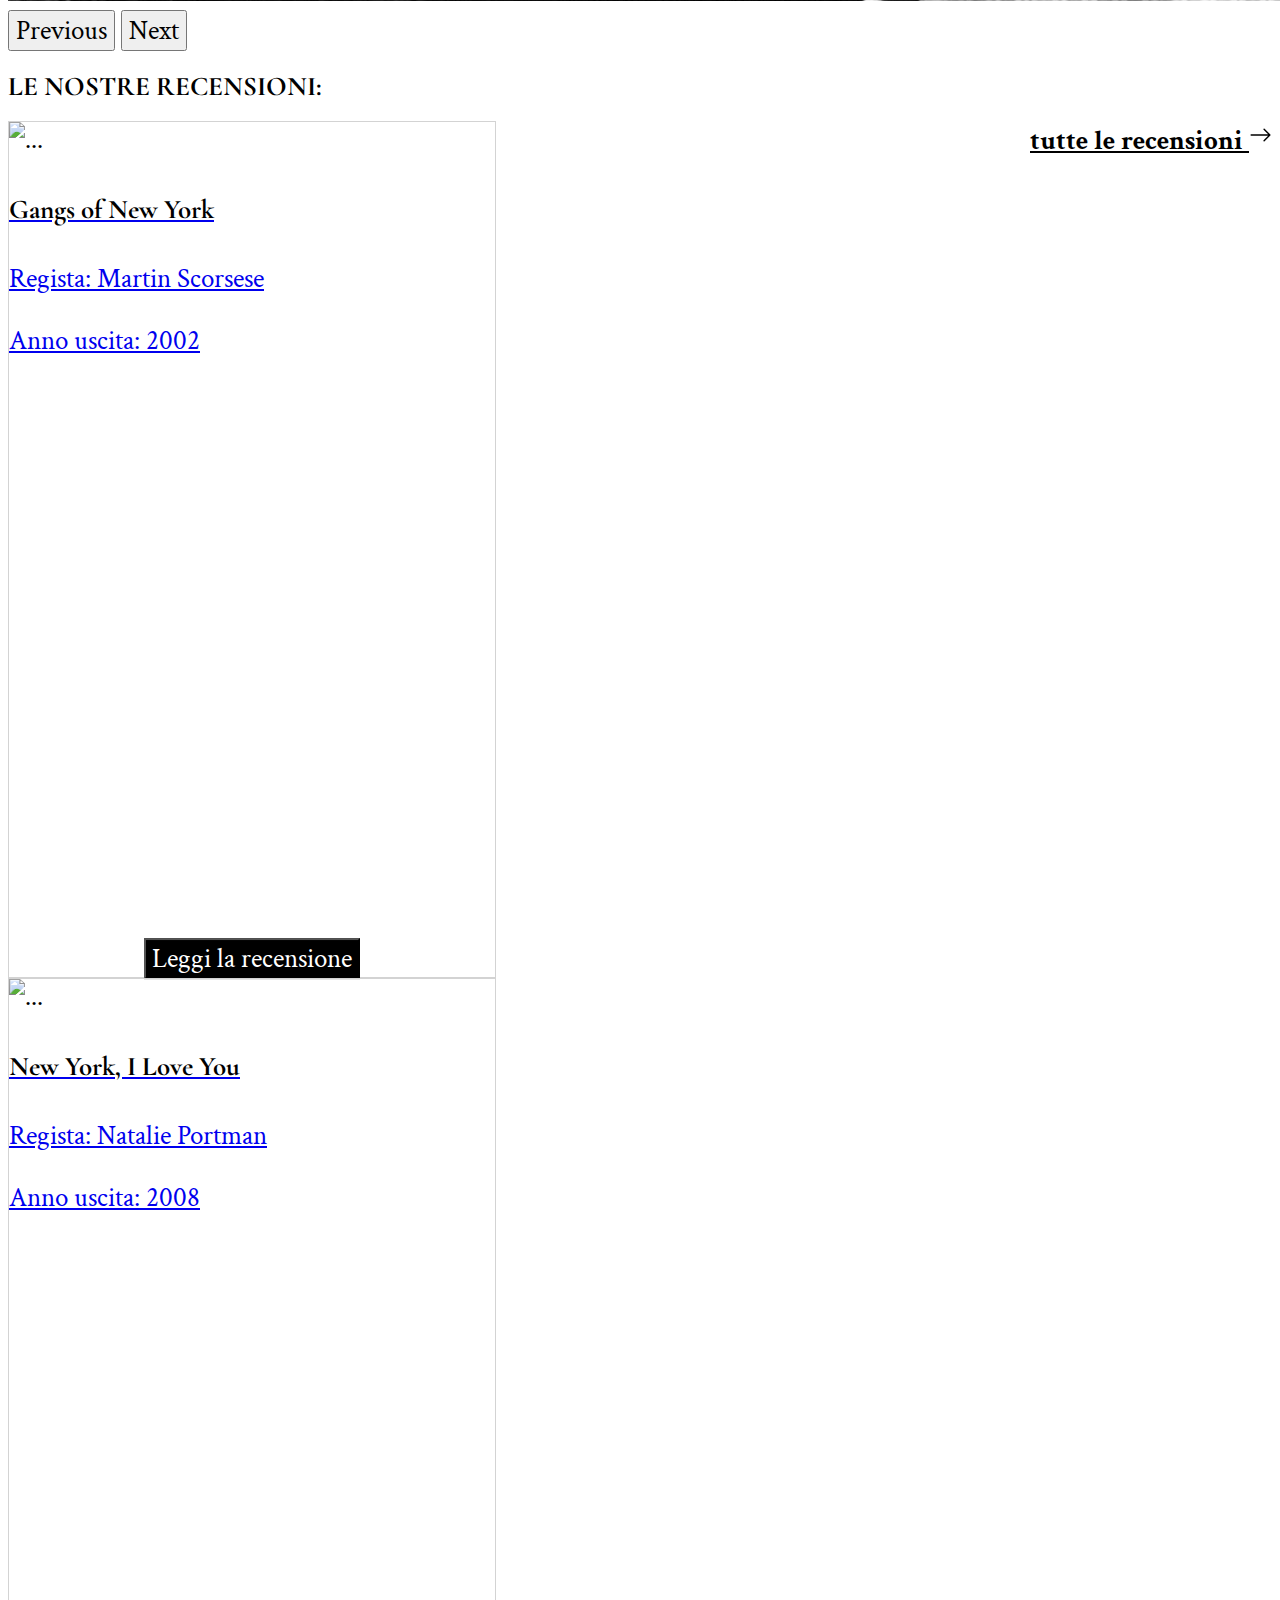
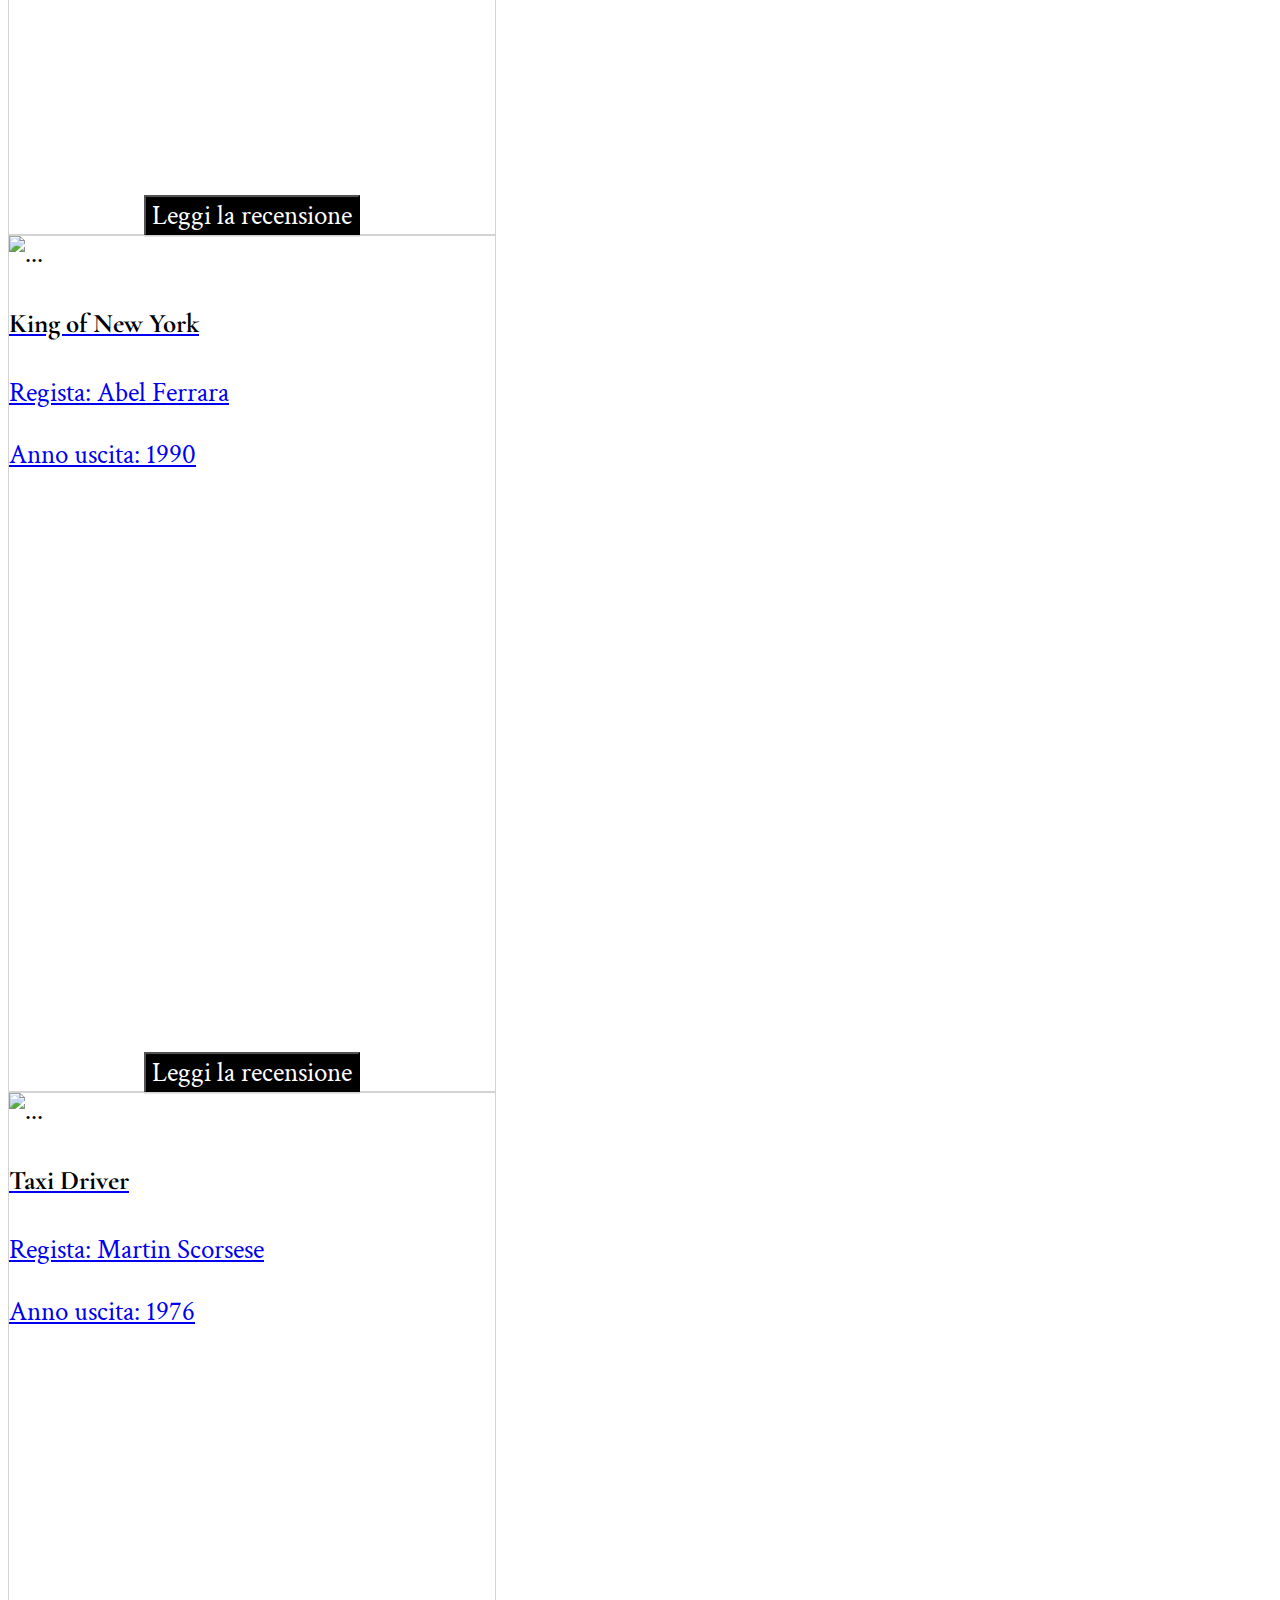
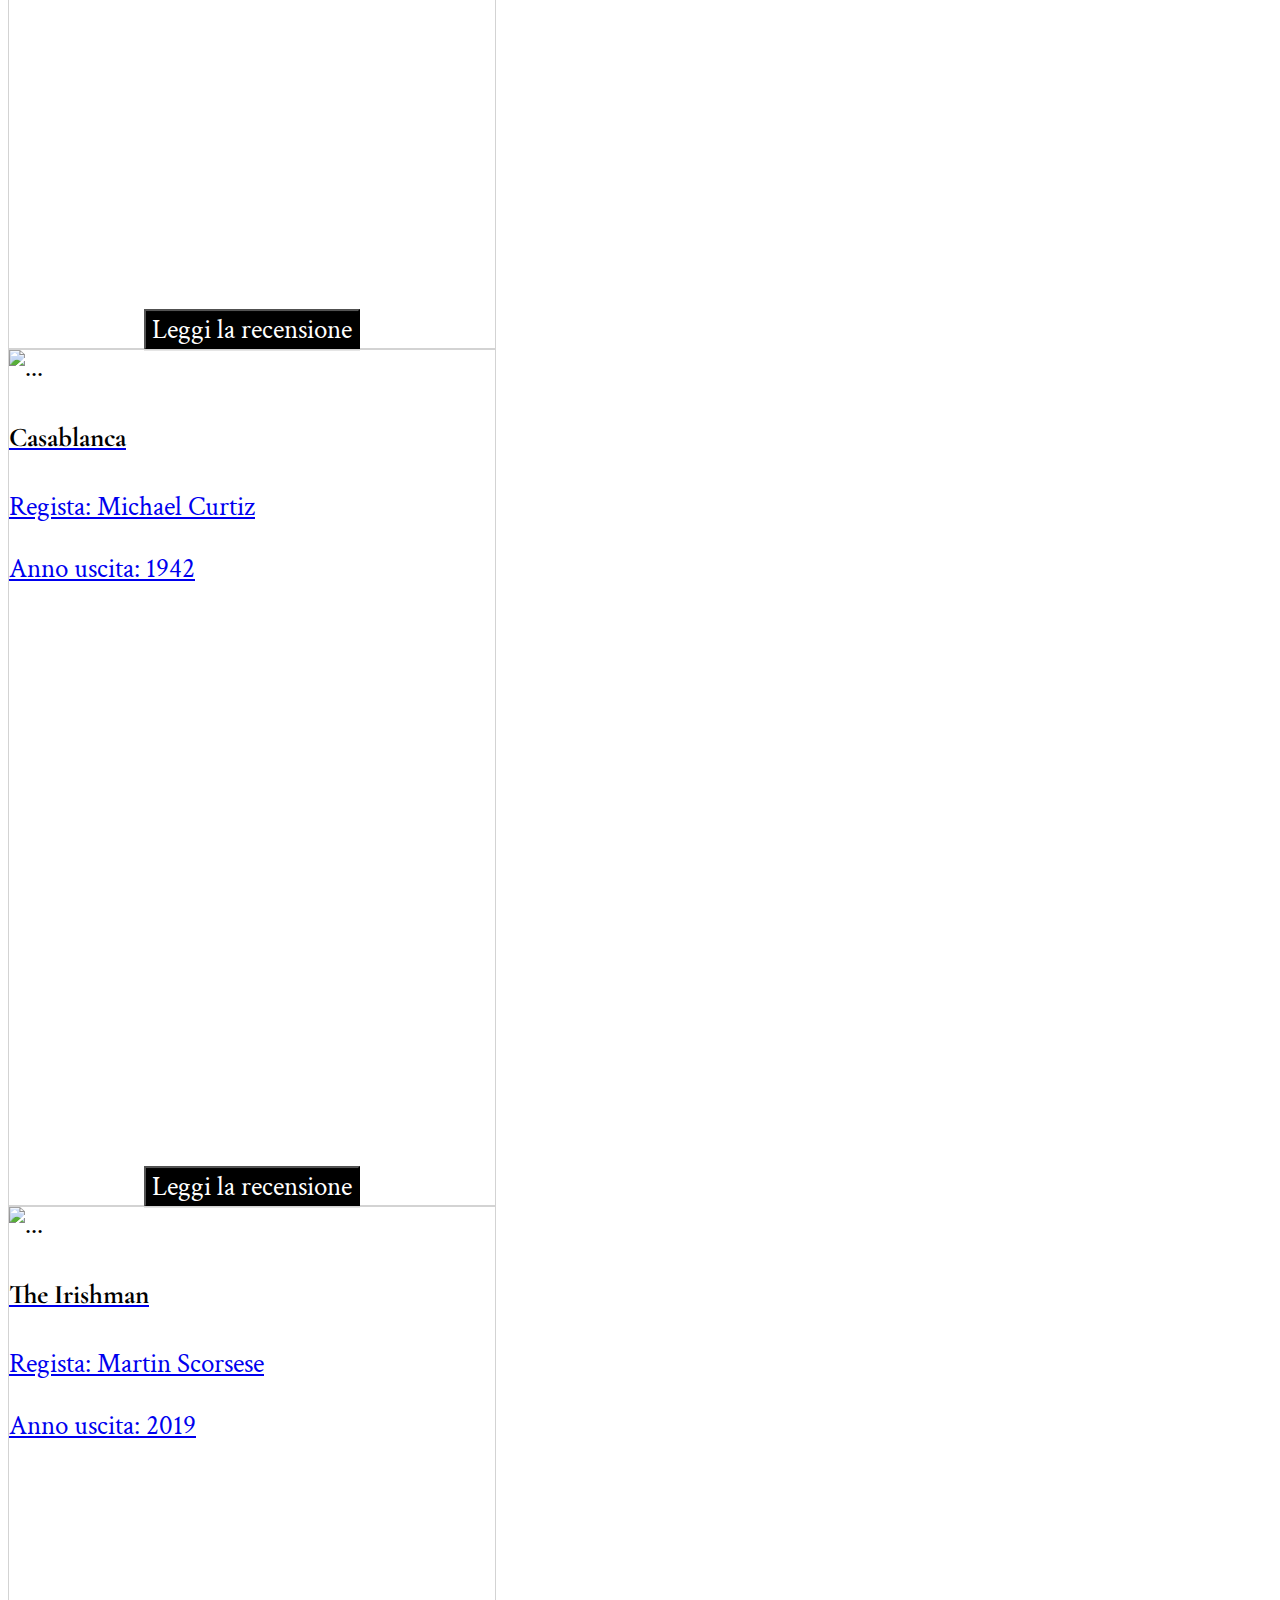
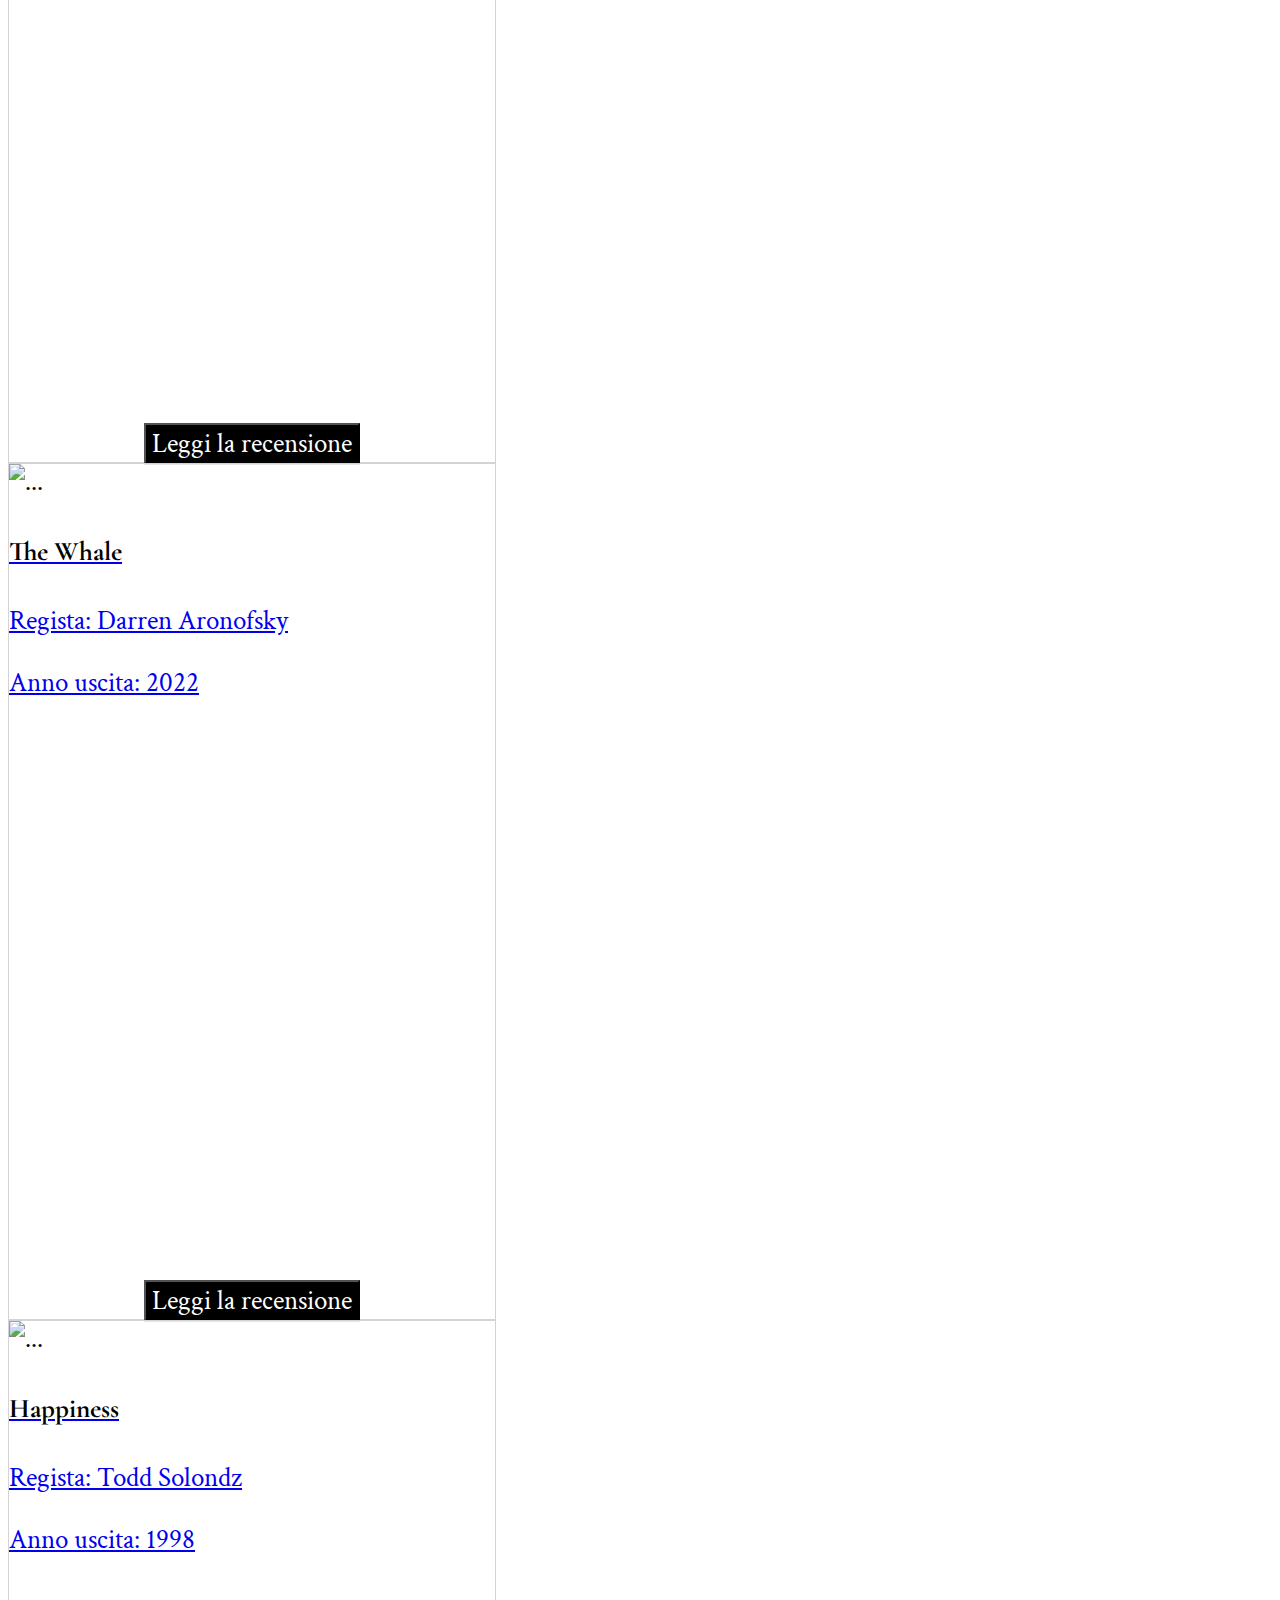
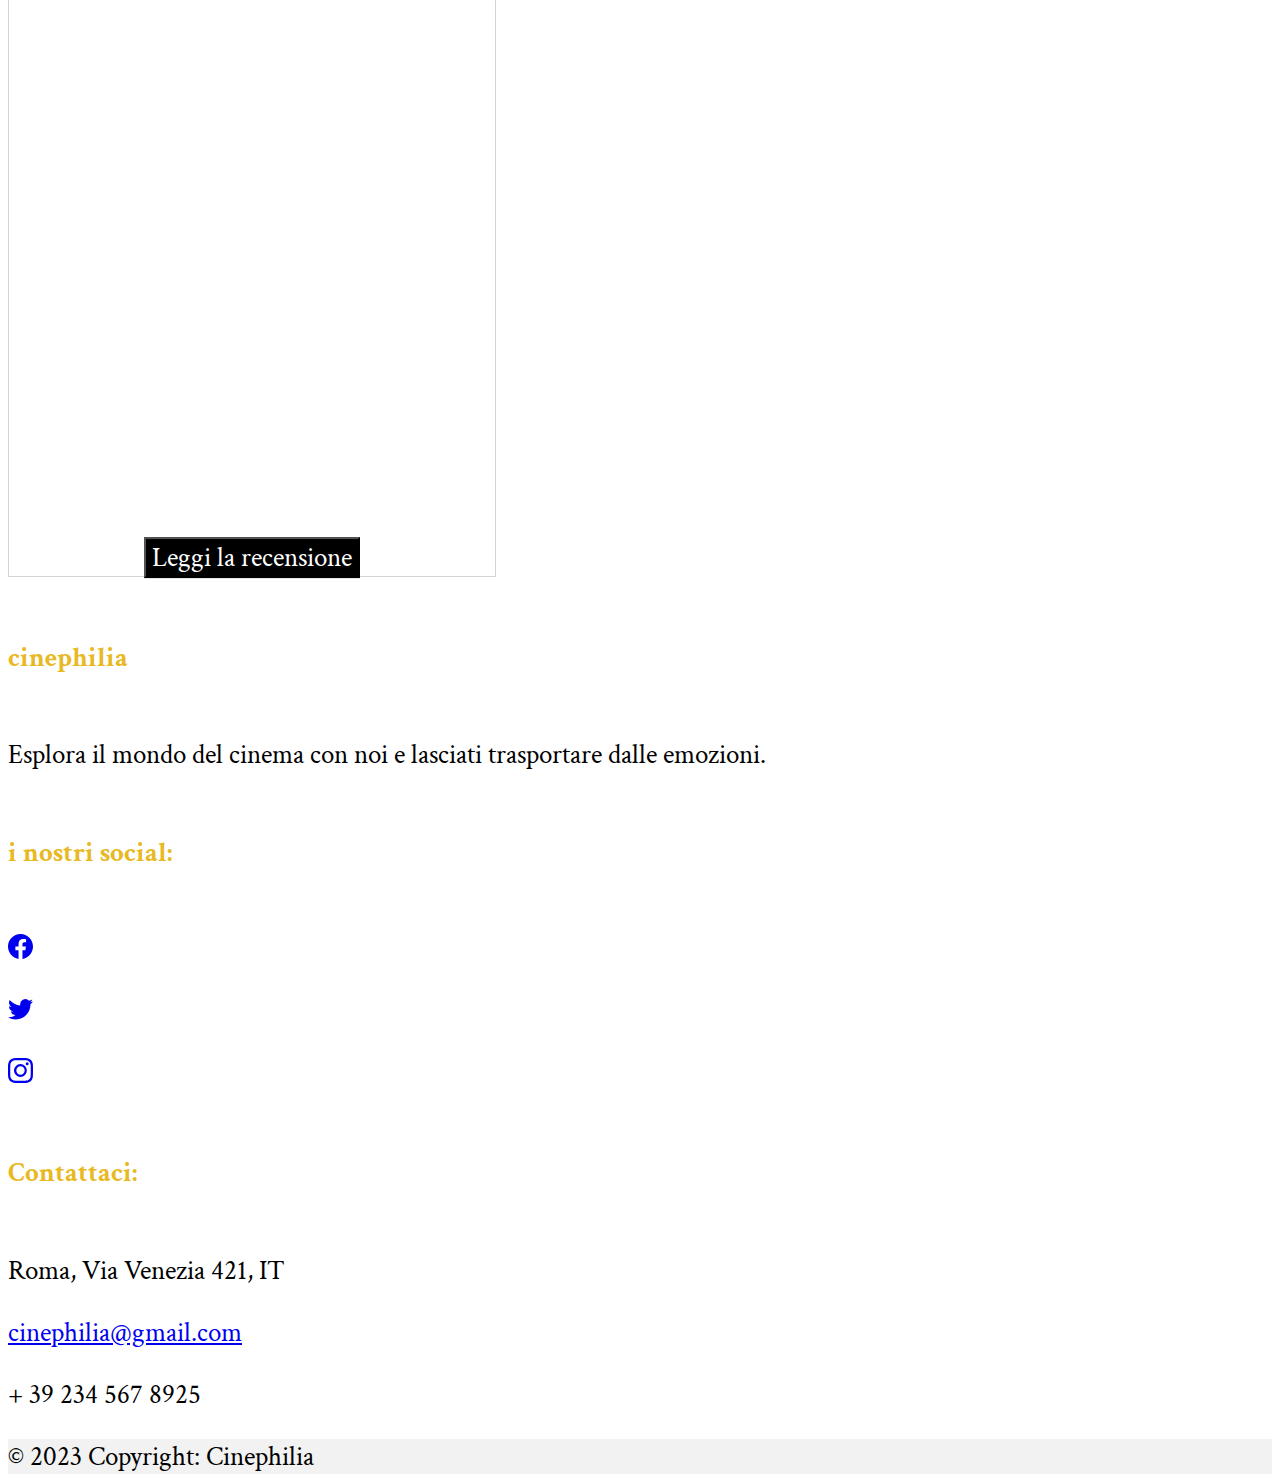
==== commit fc1d79c6: "modifiche responsive mobile, modificati: home, tutte le recensioni e iniziato cineculture" ====
--- a/index.html
+++ b/index.html
@@ -19,7 +19,7 @@
       <!-- titolo sito cliccabile -->
     
       <div class="bg-black text-center border-bottom border-white py-3">
-        <a href="homepage.html" class="text-decoration-none">
+        <a href="index.html" class="text-decoration-none">
           <h1 class="fonttitolo mb-0 border-bottom-light colorgold intestazionesito">Cinephilia</h1>
         </a>
       </div>
@@ -33,22 +33,22 @@
         <div class="collapse navbar-collapse" id="navbarNav">
           <ul class="navbar-nav mx-auto text-uppercase">
             <li class="nav-item">
-              <a class="nav-link colorgold mx-3 navbarlinks" aria-current="page" href="homepage.html">Home</a>
-            </li>
-            <li class="nav-item">
-              <a class="nav-link colorgold mx-3 navbarlinks" href="chisiamo.html">Chi siamo</a>
-            </li>
-            <li class="nav-item">
-              <a class="nav-link colorgold mx-3 navbarlinks" href="tutteLeRecensioni.html">tutte le recensioni</a>
-            </li>
-            <li class="nav-item">
-              <a class="nav-link colorgold mx-3 navbarlinks" href="cineCulture.html">cineculture</a>
-            </li>
-            <li class="nav-item">
-              <a class="nav-link colorgold mx-3 navbarlinks " href="lavoraConNoi.html">Lavora con noi</a>
-            </li>
-             <li class="nav-item my-auto iconautentenavbar me-0">
-              <a class="nav-link colorgold mx-3 navbarlinks iconautentenavbar px-0 me-0" id="user-icon">Registrati</a>
+              <a class="nav-link colorgold mx-3 navbarlinks navlinkmobile" aria-current="page" href="index.html">Home</a>
+            </li>
+            <li class="nav-item">
+              <a class="nav-link colorgold mx-3 navbarlinks navlinkmobile" href="chisiamo.html">Chi siamo</a>
+            </li>
+            <li class="nav-item">
+              <a class="nav-link colorgold mx-3 navbarlinks navlinkmobile" href="tutteLeRecensioni.html">tutte le recensioni</a>
+            </li>
+            <li class="nav-item">
+              <a class="nav-link colorgold mx-3 navbarlinks navlinkmobile" href="cineCulture.html">cineculture</a>
+            </li>
+            <li class="nav-item">
+              <a class="nav-link colorgold mx-3 navbarlinks navlinkmobile" href="lavoraConNoi.html">Lavora con noi</a>
+            </li>
+             <li class="nav-item my-auto iconautentenavbar me-0 navlinkmobile">
+              <a class="nav-link colorgold mx-3 navbarlinks iconautentenavbar px-0 me-0 navlinkmobile" id="user-icon">Registrati</a>
             </li>
           </ul>
         </div>
@@ -82,9 +82,8 @@
         </button>
     </div>
     <!-- titolo sezione articoli -->
-    <h1 class="text-center fonttitolo py-3 d-relative">
-      LE NOSTRE RECENSIONI:
-      
+    <h1 class="text-center fonttitolo py-3 d-relative h1mobile">
+      LE NOSTRE RECENSIONI:     
     </h1>
       
     <!-- contenitore con le card creata con javascript -->
@@ -92,8 +91,8 @@
         <!-- card create con js -->
         <div class="col-10 col-sm-12 col-md-12">
           <a href="tutteLeRecensioni.html" class="text-decoration-none w-100 arrowhomepage my-0 mx-0">
-            <h5 class="d-inline">tutte le recensioni</h5>
-            <svg xmlns="http://www.w3.org/2000/svg" width="23" height="28" fill="currentColor" class="bi bi-arrow-right" viewBox="0 0 16 16">
+            <h5 class="tuttelerecensioni">tutte le recensioni</h5>
+            <svg xmlns="http://www.w3.org/2000/svg" width="23" height="28" fill="currentColor" class="bi bi-arrow-right iconafrecciatuttelerecensioni" viewBox="0 0 16 16">
               <path fill-rule="evenodd" d="M1 8a.5.5 0 0 1 .5-.5h11.793l-3.147-3.146a.5.5 0 0 1 .708-.708l4 4a.5.5 0 0 1 0 .708l-4 4a.5.5 0 0 1-.708-.708L13.293 8.5H1.5A.5.5 0 0 1 1 8z"/>
             </svg>
           </a>
--- a/style.css
+++ b/style.css
@@ -26,6 +26,138 @@
   object-fit: cover;
   object-position: center top;
 }
+
+/* STYLE DA MOBILE */
+@media only screen and (max-width: 768px) {
+  /* homepage mobile */
+  .intestazionesito{
+    font-size: 4vh;
+  }
+  .fonttitolo{
+    font-size: 4vh !important;
+  }
+  .imgcarosello{
+    height: 100%;
+    object-fit: contain;
+    object-position: center center;
+  }
+  .caroselloheader{
+    height: 30vh;
+  }
+  .titolocarosello{
+    position: absolute !important;
+    left: 50% !important;
+    transform: translate(-50%, -50%) !important;
+    bottom: -26% !important;
+    z-index: 1;
+    font-size: 4vh !important;
+  }
+  .sottotitolocarosello{
+    color: white;
+    position: absolute !important;
+    left: 50% !important;
+    transform: translate(-50%, -50%) !important;
+    bottom: -13% !important;
+    z-index: 1;
+    -webkit-text-stroke: 0.5px lightgray;
+    font-size: 1.5vh !important;
+  }
+  .h1mobile{
+    font-size: 3vh;
+    margin-bottom: 0;
+    padding-bottom: 0;
+  }
+  .tuttelerecensioni{
+    display: none !important;
+  }
+  .iconafrecciatuttelerecensioni{
+   display: none !important;
+  }
+  .navlinkmobile {
+    font-size: 2.5vh;
+  }
+   /* fine homepage mobile */
+
+   /* chi siamo mobile */
+  .containerfotochisiamo{
+    height: 30vh !important;
+  }
+  .titolocarosellochisiamo{
+    position: relative !important;
+    transform: translate(-50%, -50%) !important;
+    left: 50% !important;
+    top: 24.5vh !important;
+    z-index: 1;
+    font-size: 4vh !important;
+  }
+  .sottotitolocarosellochisiamo{
+   display: none !important;
+  }
+  .containersezionechisiamo{
+    margin-top: 5% !important;
+  }
+  .containersezionechisiamo2{
+    margin-top: -10% !important;
+  }
+  .colonnafoto1chisiamo{
+    height: 40vh;
+  }
+  .sezioneacosaserve{
+    margin-top: -15% !important;
+  }
+  /* fine chi siamo mobile */
+
+  /* cineculture mobile */
+  .cardarticolocineculture{
+    width: 100vw;
+    height: 120vh;
+    border: 1px solid lightgray;
+    cursor: pointer;
+  }
+  .cardarticolocineculturecorrelati:hover{
+    transition: 0.4s;
+    box-shadow: 2px 2px 2px 2px rgb(225, 225, 225);   
+  }
+  .titolocardcineculture{
+    margin-top: -5% !important;
+    padding-bottom: 0 !important;
+    margin-bottom: 0 !important;
+    cursor: pointer;
+    margin-top: 0.8vh;
+    color: black;
+  }
+  .titolocardcineculture:hover{
+    color: #e8b923;
+  }
+  .imgarticolocineculture{
+    width: 190%;
+    height: 50%;
+    object-fit: cover;
+    object-position: center center;
+  }
+  .contenitoretastorecensionecineculture{
+    position:absolute;
+    bottom: -10% !important;
+    left: 50%;
+    transform: translate(-50%, -50%);
+  }
+  .tastorecensionecineculture{
+    margin-bottom: 0;
+    background-color: black;
+    color: white;
+  }
+  .tastorecensionecineculture:hover{
+    margin-bottom: 0;
+    background-color: white;
+    color: black;
+    border: 1px solid black;
+  }
+}
+/* FINE STYLE MOBILE */
+
+.tuttelerecensioni{
+  display: inline;
+}
 .tasticarosello{
   margin: 0%;
   text-shadow: 30px black;
@@ -40,6 +172,24 @@
   font-size: 8vh ;
 }
 .sottotitolocarosello{
+  color: white;
+  position: absolute;
+  left: 50%;
+  transform: translate(-50%, -50%);
+  bottom: 0;
+  z-index: 1;
+  -webkit-text-stroke: 0.5px lightgray;
+  font-size: 3.5vh;
+}
+.titolocarosellochisiamo{
+  position: absolute;
+  left: 50%;
+  transform: translate(-50%, -50%);
+  bottom: 0;
+  z-index: 1;
+  font-size: 8vh ;
+}
+.sottotitolocarosellochisiamo{
   color: white;
   position: absolute;
   left: 50%;
